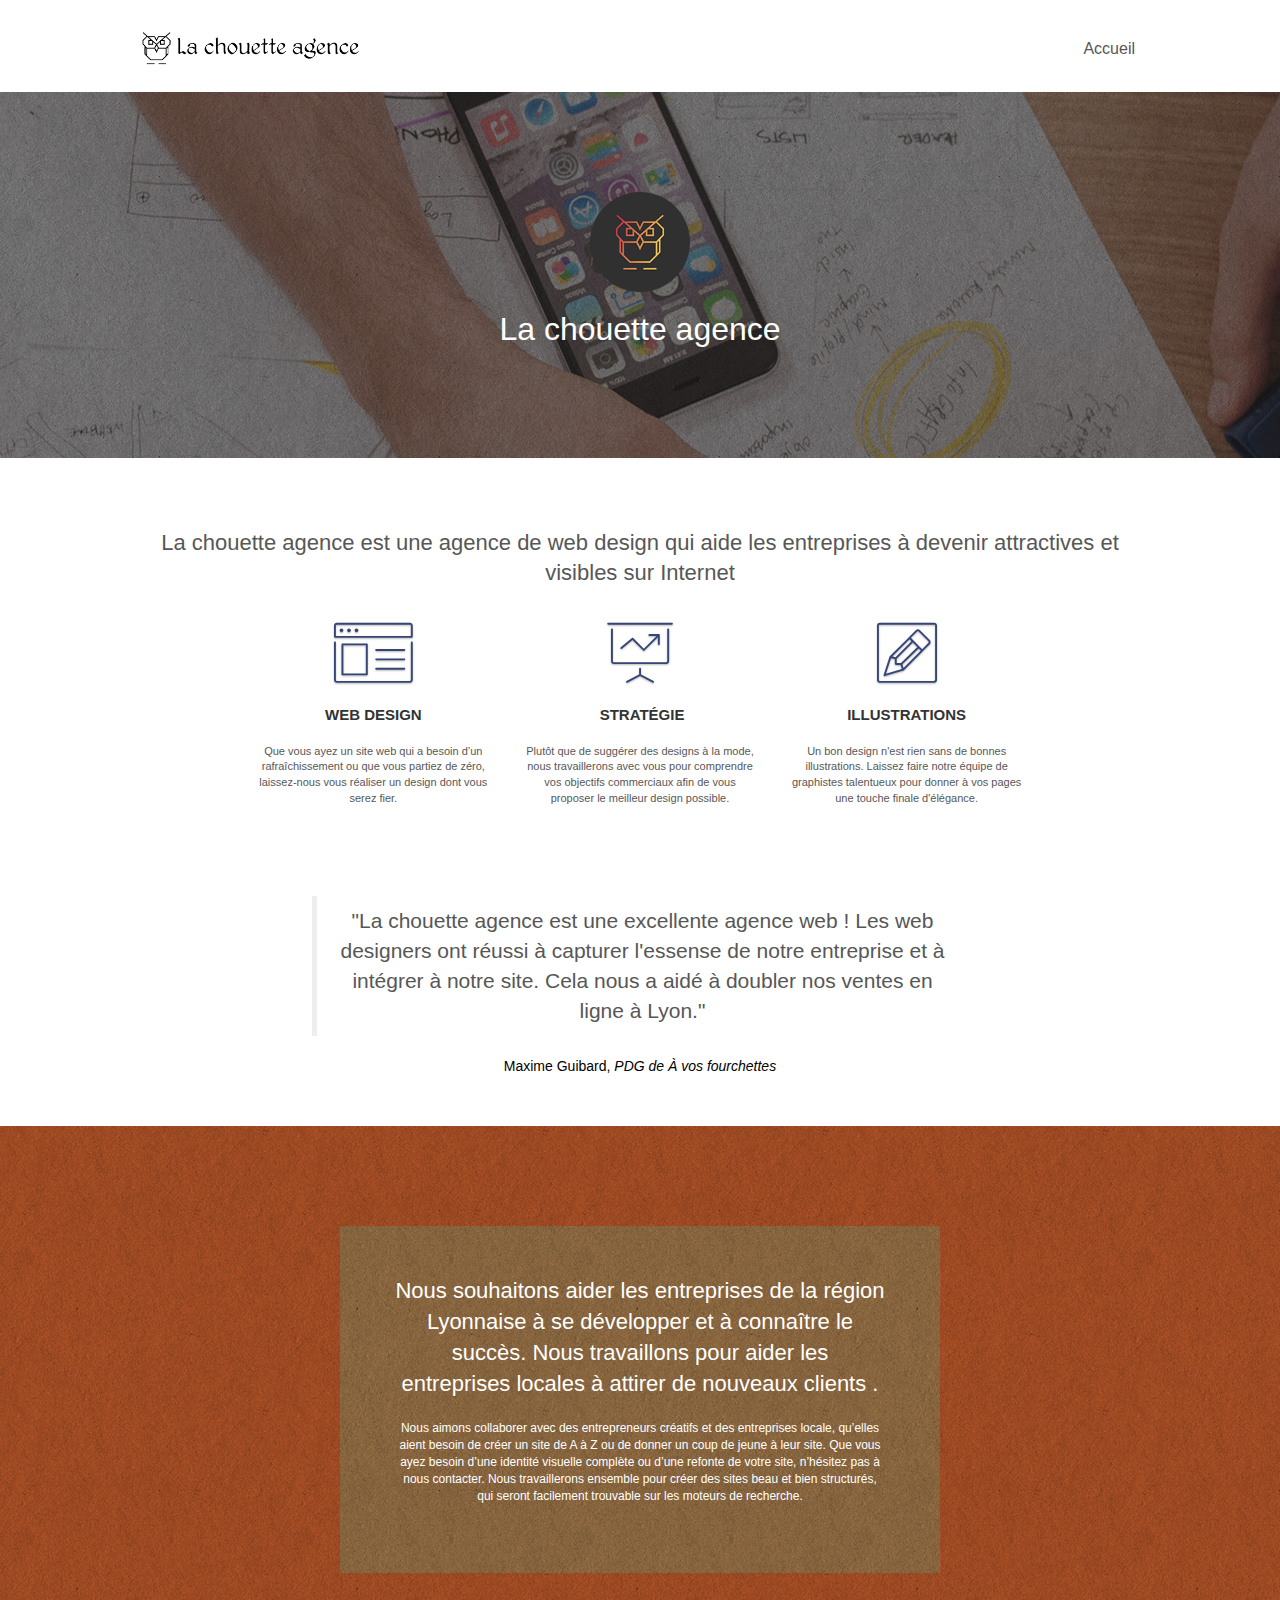
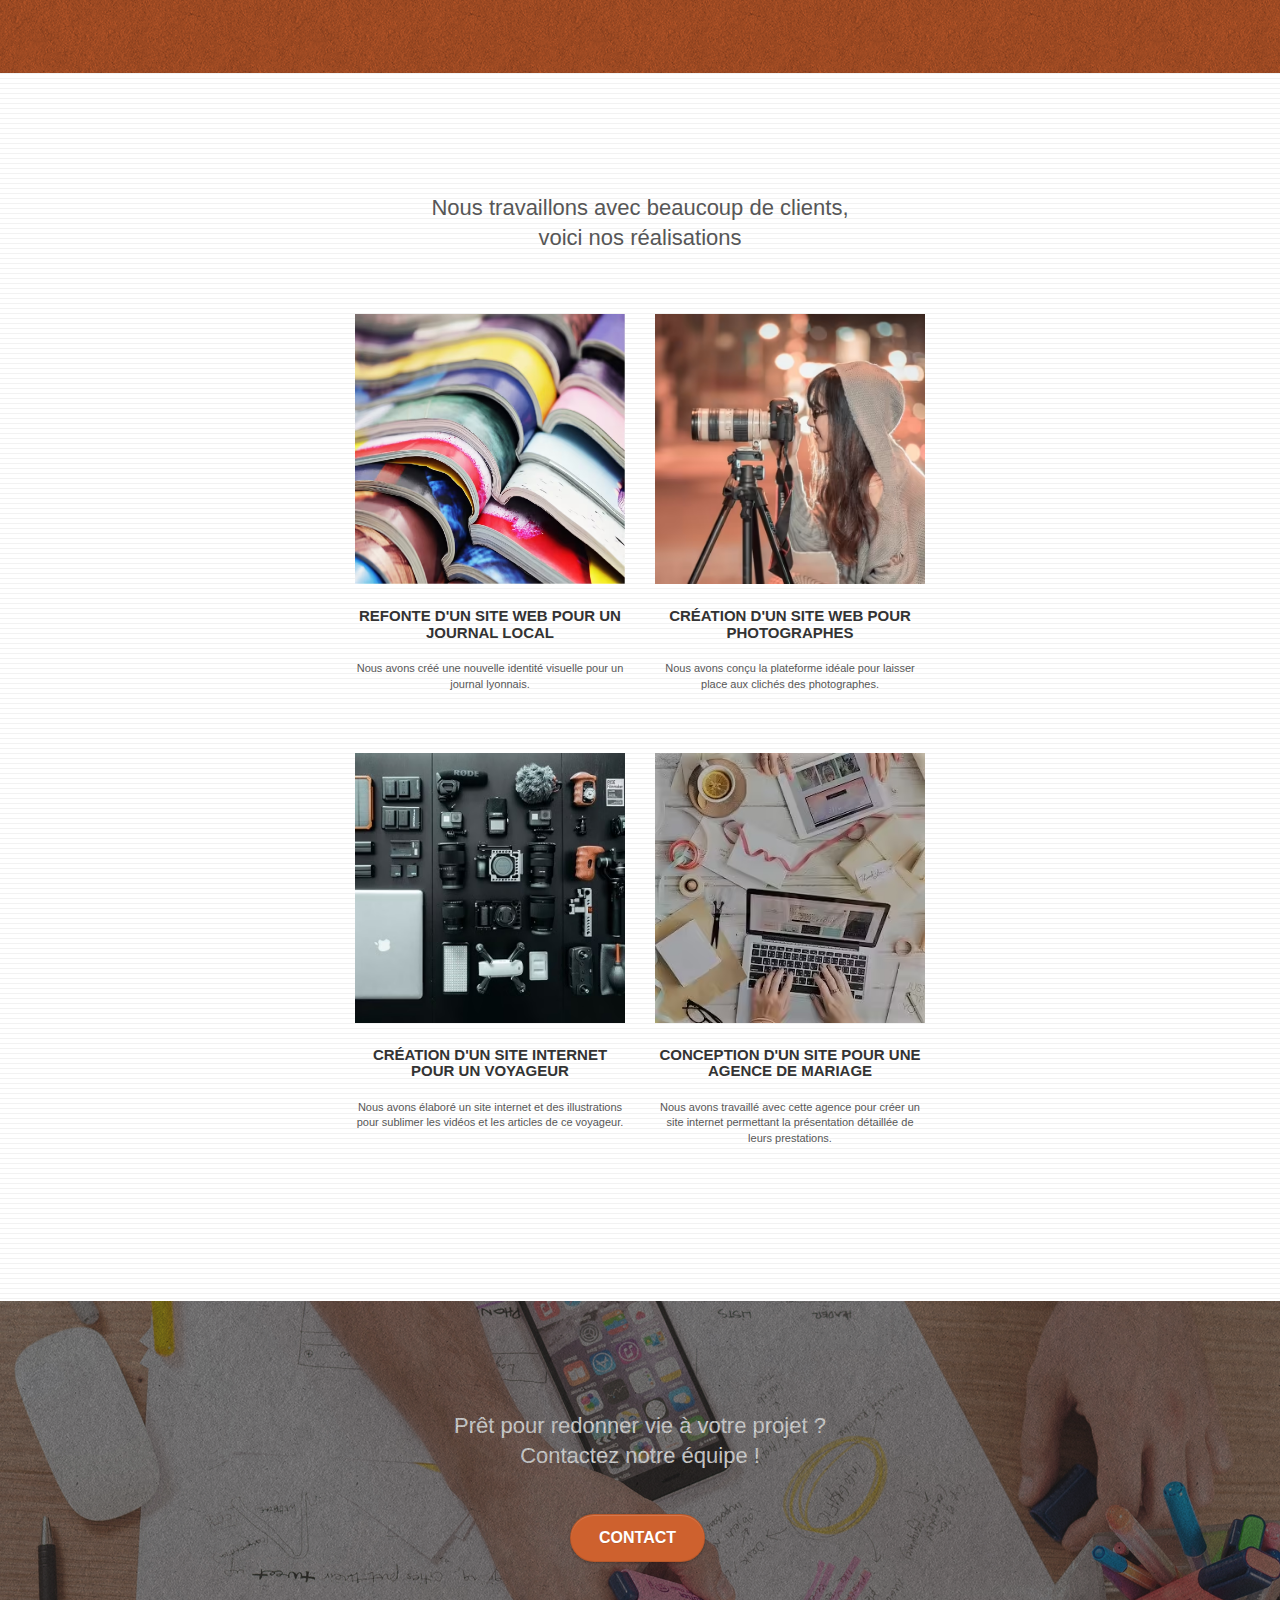
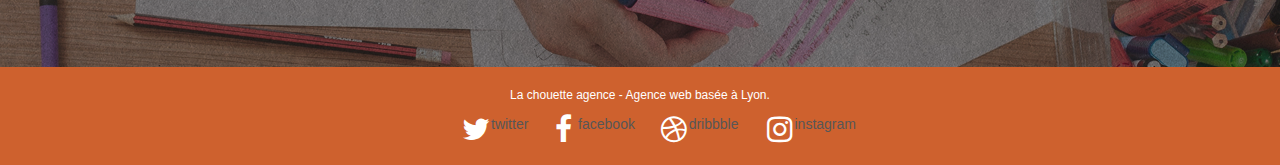
==== index.html @ fe56e0e6 "Teste d'ajouter du texte dans la balise <a> afin d'améliorer l'accessibility" ====
<!doctype html>
<html lang="fr">

<head>
	<meta charset="utf-8">
	<meta name="description"
		content="La chouette agence, est une agence de web design qui aide les entreprises à devenir attractives et visibles sur internet">
	<meta name="viewport" content="width=device-width, initial-scale=1.0, viewport-fit=cover">
	<link rel="shortcut icon" type="image/png" href="favicon.jpg">

	<link rel="stylesheet" type="text/css" href="./css/bootstrap.css">
	<link rel="stylesheet" type="text/css" href="style.css">
	<link rel="stylesheet" type="text/css" href="./css/font-awesome.css">
	<link rel="stylesheet" type="text/css" href="./css/et-line.css">


	<script src="./js/jquery-2.1.0.js"></script>
	<script src="./js/bootstrap.js"></script>
	<script src="./js/blocs.js"></script>
	<script src="./js/jquery.touchSwipe.js" defer></script>
	<script src="./js/gmaps.js"></script>

	<title>La chouette agence</title>


	<!-- Analytics -->

	<!-- Analytics END -->

</head>

<body>
	<!-- Principal conteneur -->
	<main class="page-container">

		<!-- bloc-0 -->
		<header class="bloc bgc-white l-bloc " id="bloc-0">
			<div class="container bloc-sm">

				<nav class="navbar row">
					<div class="navbar-header">
						<a class="navbar-brand" href="index.html"><img src="img/la-chouette-agence.png"
								alt="paris web design logo agence web meilleure agence" class="image-agence" /></a>
						<button id="nav-toggle" type="button" class="ui-navbar-toggle navbar-toggle"
							data-toggle="collapse" data-target=".navbar-1">
							<span class="sr-only">Toggle navigation</span><span class="icon-bar"></span><span
								class="icon-bar"></span><span class="icon-bar"></span>
						</button>
					</div>
					<div class="collapse navbar-collapse navbar-1 special-dropdown-nav">
						<ul class="site-navigation nav navbar-nav">
							<li>
								<a href="index.html">Accueil</a>
							</li>
						</ul>
					</div>
				</nav>
			</div>
		</header>
		<!-- bloc-0 END -->

		<!-- bloc-1-presentation -->
		<section class="bloc bgc-dark-slate-blue bg-banniere d-bloc bg-t-edge bloc-bg-texture texture-paper b-parallax"
			id="bloc-1-hero">
			<div class="container bloc-lg">
				<div class="row tight-width-whitespace">
					<div class="col-sm-12">
						<img src="img/logo.png" class="center-block image-resize-mode" width="100" height="100"
							alt="La chouette agence, agence web paris, création logo paris" />
						<h1 class="text-center hero-bloc-text tc-white ">
							La chouette agence
						</h1>
					</div>
				</div>
			</div>
		</section>
		<!-- bloc-1-presentation END -->

		<!-- bloc-2-services -->
		<article class="bloc bgc-white l-bloc" id="bloc-2-services">
			<div class="container bloc-md">
				<div class="row">
					<div class="col-sm-12 text-center">
						<h2>La chouette agence est une agence de web design qui aide les entreprises à devenir
							attractives et visibles sur Internet</h2>
					</div>
				</div>
				<div class="row voffset-lg med-width-whitespace">
					<div class="col-sm-4">
						<div class="text-center">
							<span class="et-icon-browser sm-shadow icon-dark-slate-blue icons icon-lg"></span>
						</div>
						<h3 class="mg-md text-center">
							Web design
						</h3>
						<p class="text-center ">
							Que vous ayez un site web qui a besoin d&rsquo;un rafraîchissement ou que vous partiez de
							zéro, laissez-nous vous réaliser un design dont vous serez fier.
						</p>
					</div>
					<div class="col-sm-4">
						<div class="text-center">
							<span class="et-icon-presentation sm-shadow icon-dark-slate-blue icons icon-lg"></span>
						</div>
						<h3 class="mg-md text-center">
							&nbsp;Stratégie
						</h3>
						<p class="text-center ">
							Plutôt que de suggérer des designs à la mode, nous travaillerons avec vous pour comprendre
							vos objectifs commerciaux afin de vous proposer le meilleur design possible.<br>
						</p>
					</div>
					<div class="col-sm-4">
						<div class="text-center">
							<span class="et-icon-edit sm-shadow icon-dark-slate-blue icons icon-lg"></span>
						</div>
						<h3 class="mg-md text-center">
							Illustrations
						</h3>
						<p class="text-center ">
							Un bon design n'est rien sans de bonnes illustrations. Laissez faire notre équipe de
							graphistes talentueux pour donner à vos pages une touche finale d'élégance.
						</p>
					</div>
				</div>
				<div class="row voffset-lg voffset">
					<div class="col-xs-12 col-md-8 col-md-offset-2 text-center">
						<figure>
							<blockquote>
								<p>"La chouette agence est une excellente agence web ! Les web designers ont réussi à
									capturer l'essense de notre entreprise et à intégrer à notre site. Cela nous a aidé
									à doubler nos ventes en ligne à Lyon."</p>
							</blockquote>
							<figcaption>Maxime Guibard, <cite>PDG de À vos fourchettes</cite> </figcaption>
						</figure>
					</div>
				</div>
			</div>
		</article>

		<!-- bloc-2-services END -->

		<!-- bloc-3-what-i-do -->
		<div class="bloc tc-white bgc-atomic-tangerine bg-presentation d-bloc bloc-bg-texture texture-paper b-parallax"
			id="bloc-3-what-i-do">
			<div class="container bloc-lg">
				<div class="row tight-width-whitespace black-background">
					<div class="col-sm-12">
						<h2 class="mg-md text-center tc-white">
							Nous souhaitons aider les entreprises de la région Lyonnaise à se développer et à connaître
							le succès. Nous travaillons pour aider les entreprises locales à attirer de nouveaux clients
							.<br>
						</h2>
						<p class="text-center white">
							Nous aimons collaborer avec des entrepreneurs créatifs et des entreprises locale, qu’elles
							aient besoin de créer un site de A à Z ou de donner un coup de jeune à leur site. Que vous
							ayez besoin d’une identité visuelle complète ou d’une refonte de votre site, n’hésitez pas à
							nous contacter. Nous travaillerons ensemble pour créer des sites beau et bien structurés,
							qui seront facilement trouvable sur les moteurs de recherche. <br><br>
						</p>
					</div>
				</div>
			</div>
		</div>
		<!-- bloc-3-what-i-do END -->

		<!-- bloc-4-portfolio -->
		<div class="bloc bgc-white bg-lines-h2-bg bg-repeat l-bloc" id="bloc-4-portfolio">
			<div class="container bloc-lg">
				<div class="row">
					<div class="col-sm-12 text-center">
						<h2>Nous travaillons avec beaucoup de clients,<br>
							voici nos réalisations</h2>
					</div>
				</div>
				<div class="row tight-width-whitespace portfolio-row">
					<div class="col-sm-6">
						<a href="#" data-lightbox="img/1.avif" data-gallery-id="gallery-1"
							data-caption="Refonte d'un site web pour un journal local" data-frame="snapshot-lb"><img
								src="img/1.avif"
								alt="paris web design logo agence web meilleure agence et refonte site web journal"
								class="img-responsive portfolio-thumb" /></a>
						<h3 class="mg-md text-center">
							Refonte d'un site web pour un journal local
						</h3>
						<p class="text-center">
							Nous avons créé une nouvelle identité visuelle pour un journal lyonnais.
						</p>
					</div>
					<div class="col-sm-6">
						<a href="#" data-lightbox="img/2.avif" data-gallery-id="gallery-1"
							data-caption="Création d'un site web pour photographes" data-frame="snapshot-lb"><img
								src="img/2.avif" class="img-responsive portfolio-thumb"
								alt="paris web design logo agence web meilleure agence, Création d'un site web pour photographes" /></a>
						<h3 class="mg-md text-center">
							Création d'un site web pour photographes
						</h3>
						<p class="text-center">
							Nous avons conçu la plateforme idéale pour laisser place aux clichés des photographes.
						</p>
					</div>
				</div>
				<div class="row tight-width-whitespace portfolio-row">
					<div class="col-sm-6">
						<a href="#" data-lightbox="img/3.avif" data-gallery-id="gallery-1"
							data-caption="Création d'un site internet pour un voyageur" data-frame="snapshot-lb"><img
								src="img/3.avif" class="img-responsive portfolio-thumb"
								alt="paris web design logo agence web meilleure agence, Création d'un site web pour voyageur" /></a>
						<h3 class="mg-md text-center">
							Création d'un site internet pour un voyageur
						</h3>
						<p class="text-center">
							Nous avons élaboré un site internet et des illustrations pour sublimer les vidéos et les
							articles de ce voyageur.
						</p>
					</div>
					<div class="col-sm-6">
						<a href="#" data-lightbox="img/4.avif" data-gallery-id="gallery-1"
							data-caption="Conception d'un site pour une agence de mariage" data-frame="snapshot-lb"><img
								src="img/4.avif" class="img-responsive portfolio-thumb"
								alt="paris web design logo agence web meilleure agence, Création d'un site web pour agence de mariage" /></a>
						<h3 class="mg-md text-center">
							Conception d'un site pour une agence de mariage
						</h3>
						<p class="text-center">
							Nous avons travaillé avec cette agence pour créer un site internet permettant la
							présentation détaillée de leurs prestations.
						</p>
					</div>
				</div>
			</div>
		</div>
		<!-- bloc-4-portfolio END -->

		<!-- bloc-5-cta -->
		<div class="bloc bgc-dark-slate-blue bg-banniere d-bloc bloc-bg-texture texture-paper" id="bloc-5-cta">
			<div class="container bloc-lg">
				<div class="row">
					<h2 class="mg-md text-center tc-white">
						Prêt pour redonner vie à votre projet ?<br>Contactez notre équipe !
					</h2>
					<div class="col-sm-12 text-center">
						<a href="contact.html"
							class="btn btn-atomic-tangerine btn-clean btn-rd btn-lg cta-hero">Contact</a>
					</div>
				</div>
			</div>
		</div>
		<!-- bloc-5-cta END -->

		<!-- Footer - bloc-8 -->
		<footer class="bloc bgc-atomic-tangerine d-bloc" id="bloc-8">
			<div class="container bloc-sm">
				<div class="row">
					<div class="col-sm-12">
						<p class="text-center white">
							La chouette agence - Agence web basée à Lyon.<br>
						</p>
						<div class="row row-no-gutters social">
							<a class="social" rel="noopener noreferrer" href="https://twitter.com/" target="_blank">
								<div class="col-sm-3">
									<div class="text-center">
										<i class="fa fa-twitter icon-md"></i>
									</div>
								</div>
							twitter</a>
							<a class="social" rel="noopener noreferrer" href="https://www.facebook.com/"
								target="_blank">
								<div class="col-sm-3">
									<div class="text-center">
										<i class="fa fa-facebook icon-md"></i>
									</div>
								</div>
							facebook</a>
							<a class="social" rel="noopener noreferrer" href="https://dribbble.com/" target="_blank">
								<div class="col-sm-3">
									<div class="text-center">
										<i class="fa fa-dribbble icon-md"></i>
									</div>
								</div>
							dribbble</a>
							<a class="social" rel="noopener noreferrer" href="https://www.instagram.com/"
								target="_blank">
								<div class="col-sm-3">
									<div class="text-center">
										<i class="fa fa-instagram icon-md"></i>
									</div>
								</div>
							instagram</a>
						</div>
					</div>
				</div>
			</div>
		</footer>
		<!-- Footer - bloc-8 END -->

	</main>
	<!-- Principal conteneur END -->


</body>

</html>
---- style.css ----
body {
    margin: 0;
    padding: 0;
    background: #FFF;
    overflow-x: hidden;
    -webkit-font-smoothing: antialiased;
    -moz-osx-font-smoothing: grayscale;
}
figcaption {
    color: black;
}

.image-agence {
    height: 40px;
    width: 100%;
}

.twitter {
    width: 100%;
    height: 60px;
}
a,
button {
    transition: all .3s ease-in-out;
    outline: none!important;
}

a:hover {
    text-decoration: none;
    cursor: pointer;
}

#page-loading-blocs-notifaction {
    position: fixed;
    top: 0;
    bottom: 0;
    width: 100%;
    z-index: 100000;
    background: #FFFFFF url("img/pageload-spinner.gif") no-repeat center center;
}

.bloc {
    width: 100%;
    clear: both;
    background: 50% 50% no-repeat;
    padding: 0 50px;
    -webkit-background-size: cover;
    -moz-background-size: cover;
    -o-background-size: cover;
    background-size: cover;
    position: relative;
}

.bloc .container {
    padding-left: 0;
    padding-right: 0;
}

.bloc-lg {
    padding: 100px 50px;
}

.bloc-md {
    padding: 50px;
}

.bloc-sm {
    padding: 20px 50px;
}

.bg-center,
.bg-l-edge,
.bg-r-edge,
.bg-t-edge,
.bg-b-edge,
.bg-tl-edge,
.bg-bl-edge,
.bg-tr-edge,
.bg-br-edge,
.bg-repeat {
    -webkit-background-size: auto!important;
    -moz-background-size: auto!important;
    -o-background-size: auto!important;
    background-size: auto!important;
}

.bg-repeat {
    background: repeat;
}

.bg-t-edge {
    background: top no-repeat;
}

.bloc-bg-texture::before {
    content: "";
    background-size: 2px 2px;
    position: absolute;
    top: 0;
    bottom: 0;
    left: 0;
    right: 0;
}

.texture-paper::before {
    background: url("img/texture-paper.png");
    background-size: 280px 280px;
}

.b-parallax {
    background-attachment: fixed;
}

.d-bloc {
    color: rgba(255, 255, 255, .7);
}

.d-bloc button:hover {
    color: rgba(255, 255, 255, .9);
}

.d-bloc .icon-round,
.d-bloc .icon-square,
.d-bloc .icon-rounded,
.d-bloc .icon-semi-rounded-a,
.d-bloc .icon-semi-rounded-b {
    border-color: rgba(255, 255, 255, .9);
}

.d-bloc .divider-h span {
    border-color: rgba(255, 255, 255, .2);
}

.d-bloc .a-btn,
.d-bloc .navbar a,
.d-bloc .navbar-brand,
.d-bloc a .icon-sm,
.d-bloc a .icon-md,
.d-bloc a .icon-lg,
.d-bloc a .icon-xl,
.d-bloc h1 a,
.d-bloc h2 a,
.d-bloc h3 a,
.d-bloc h4 a,
.d-bloc h5 a,
.d-bloc h6 a,
.d-bloc p a {
    color: rgba(255, 255, 255, 1);
}

.d-bloc .a-btn:hover,
.d-bloc .navbar a:hover,
.d-bloc .navbar-brand:hover,
.d-bloc a:hover .icon-sm,
.d-bloc a:hover .icon-md,
.d-bloc a:hover .icon-lg,
.d-bloc a:hover .icon-xl,
.d-bloc h1 a:hover,
.d-bloc h2 a:hover,
.d-bloc h3 a:hover,
.d-bloc h4 a:hover,
.d-bloc h5 a:hover,
.d-bloc h6 a:hover,
.d-bloc p a:hover {
    color: rgba(255, 255, 255, 1);
}

.d-bloc .navbar-toggle .icon-bar {
    background: rgba(255, 255, 255, 1);
}

.d-bloc .btn-wire,
.d-bloc .btn-wire:hover {
    color: rgba(255, 255, 255, 1);
    border-color: rgba(255, 255, 255, 1);
}

.d-bloc .panel {
    color: rgba(0, 0, 0, .5);
}

.d-bloc .panel button:hover {
    color: rgba(0, 0, 0, .7);
}

.d-bloc .panel icon {
    border-color: rgba(0, 0, 0, .7);
}

.d-bloc .panel .divider-h span {
    border-color: rgba(0, 0, 0, .1);
}

.d-bloc .panel .a-btn {
    color: rgba(0, 0, 0, .6);
}

.d-bloc .panel .a-btn:hover {
    color: rgba(0, 0, 0, 1);
}

.d-bloc .panel .btn-wire,
.d-bloc .panel .btn-wire:hover {
    color: rgba(0, 0, 0, .7);
    border-color: rgba(0, 0, 0, .3);
}

.d-bloc .panel,
.l-bloc {
    color: rgba(0, 0, 0, .5);
}

.d-bloc .panel button:hover,
.l-bloc button:hover {
    color: rgba(0, 0, 0, .7);
}

.l-bloc .icon-round,
.l-bloc .icon-square,
.l-bloc .icon-rounded,
.l-bloc .icon-semi-rounded-a,
.l-bloc .icon-semi-rounded-b {
    border-color: rgba(0, 0, 0, .7);
}

.d-bloc .panel .divider-h span,
.l-bloc .divider-h span {
    border-color: rgba(0, 0, 0, .1);
}

.d-bloc .panel .a-btn,
.l-bloc .a-btn,
.l-bloc .navbar a,
.l-bloc .navbar-brand,
.l-bloc a .icon-sm,
.l-bloc a .icon-md,
.l-bloc a .icon-lg,
.l-bloc a .icon-xl,
.l-bloc h1 a,
.l-bloc h2 a,
.l-bloc h3 a,
.l-bloc h4 a,
.l-bloc h5 a,
.l-bloc h6 a,
.l-bloc p a {
    color: rgba(0, 0, 0, .6);
}

.d-bloc .panel .a-btn:hover,
.l-bloc .a-btn:hover,
.l-bloc .navbar a:hover,
.l-bloc .navbar-brand:hover,
.l-bloc a:hover .icon-sm,
.l-bloc a:hover .icon-md,
.l-bloc a:hover .icon-lg,
.l-bloc a:hover .icon-xl,
.l-bloc h1 a:hover,
.l-bloc h2 a:hover,
.l-bloc h3 a:hover,
.l-bloc h4 a:hover,
.l-bloc h5 a:hover,
.l-bloc h6 a:hover,
.l-bloc p a:hover {
    color: rgba(0, 0, 0, 1);
}

.l-bloc .navbar-toggle .icon-bar {
    color: rgba(0, 0, 0, .6);
}

.d-bloc .panel .btn-wire,
.d-bloc .panel .btn-wire:hover,
.l-bloc .btn-wire,
.l-bloc .btn-wire:hover {
    color: rgba(0, 0, 0, .7);
    border-color: rgba(0, 0, 0, .3);
}

.voffset {
    margin-top: 30px;
}

.voffset-lg {
    margin-top: 80px;
}

.row-no-gutters {
    margin-right: 0;
    margin-left: 0;
}

.row.row-no-gutters > [class^="col-"],
.row.row-no-gutters > [class*=" col-"] {
    padding-right: 0;
    padding-left: 0;
}

#bloc-1-hero h1 {
    font-size: 32px;
}

.navbar {
    margin-bottom: 0;
    z-index: 1;
}

.navbar-brand {
    height: auto;
    padding: 3px 15px;
    font-size: 25px;
    font-weight: normal;
    font-weight: 600;
    line-height: 44px;
}

.navbar-brand img {
    max-height: 200px;
    margin: 0 5px 0 0;
    display: inline;
}

.navbar-brand img[src$=svg] {
    min-width: 100px;
}

.nav-center .navbar-brand img {
    margin: 0;
}

.navbar .nav {
    padding-top: 2px;
    margin-right: -16px;
    float: right;
    z-index: 1;
}

.nav > li {
    float: left;
    margin-top: 4px;
    font-size: 16px;
}

.navbar-nav .open .dropdown-menu > li > a {
    text-align: inherit;
}

.nav > li a:hover,
.nav > li a:focus {
    background: transparent;
}

.navbar-toggle {
    margin: 10px 10px 0 0;
    border: 0px;
}

.navbar-toggle:hover {
    background: transparent!important;
}

.navbar-toggle .icon-bar {
    background-color: rgba(0, 0, 0, .5);
    width: 26px;
}

.nav-invert .navbar .nav {
    float: left;
}

.nav-invert .navbar-header,
.nav-invert .navbar-brand {
    float: right;
    position: relative;
    z-index: 2;
}

@media (min-width: 768px) {
    .site-navigation {
        position: absolute;
        top: 50%;
        right: 20px;
        transform: translate(0, -50%);
        -webkit-transform: translateY(-50%);
    }
    .nav > li .dropdown-menu a,
    .nav > li .dropdown-menu a:hover {
        color: #484848;
    }
    .nav-invert .site-navigation {
        left: 0;
        right: 0;
    }
    .nav-center {
        text-align: center;
    }
    .nav-center .navbar-header {
        width: 100%;
    }
    .nav-center .navbar-header,
    .nav-center .navbar-brand,
    .nav-center .nav > li {
        float: none;
        display: inline-block;
    }
    .nav-center .site-navigation {
        position: relative;
        width: 100%;
        right: 0;
        margin-right: 0px;
        margin-top: 20px;
    }
    .nav-center.mini-nav .navbar-toggle {
        float: none;
        margin: 10px auto 0;
    }
}

.nav > li > .dropdown a {
    background: none!important;
    display: block;
    padding: 14px 15px;
}

nav .caret {
    margin: 0 5px;
}

.dropdown-menu .dropdown-menu {
    top: -8px;
    left: 100%;
}

.dropdown-menu .dropmenu-flow-right {
    top: 100%;
    left: 0;
    margin-left: -1px;
    border-top-left-radius: 0;
    border-top-right-radius: 0;
}

.dropdown-menu .dropdown span {
    border: 4px solid black;
    border-top-color: transparent;
    border-right-color: transparent;
    border-bottom-color: transparent;
    margin: 6px -5px 0 0!important;
    float: right;
}

.mg-md {
    margin-top: 10px;
    margin-bottom: 20px;
}

.mg-lg {
    margin-top: 10px;
    margin-bottom: 40px;
}

.btn {
    margin: 0 5px 5px 0;
}

.btn.pull-right {
    margin: 0 0 5px 5px;
}

.btn-d,
.btn-d:hover,
.btn-d:focus {
    color: #FFF;
    background: rgba(0, 0, 0, .3);
}

button {
    outline: none!important;
}

.btn-rd {
    border-radius: 40px;
}

.btn-clean {
    border: 1px solid rgba(0, 0, 0, .08);
    border-bottom-color: rgba(0, 0, 0, .1);
    text-shadow: 0 1px 0 rgba(0, 0, 1, .1);
    box-shadow: 0 1px 3px rgba(0, 0, 1, .25), inset 0 1px 0 0 rgba(255, 255, 255, .15);
}

.icon-md {
    font-size: 30px!important;
}

.icon-lg {
    font-size: 60px!important;
}

.sm-shadow {
    text-shadow: 0 1px 2px rgba(0, 0, 0, .3);
}

.panel-sq,
.panel-sq .panel-heading,
.panel-sq .panel-footer {
    border-radius: 0;
}

.panel-rd {
    border-radius: 30px;
}

.panel-rd .panel-heading {
    border-radius: 29px 29px 0 0;
}

.panel-rd .panel-footer {
    border-radius: 0 0 29px 29px;
}

.form-control {
    border-color: rgba(0, 0, 0, .1);
    box-shadow: none;
}

.scrollToTop {
    width: 40px;
    height: 40px;
    position: fixed;
    bottom: 20px;
    right: 20px;
    opacity: 0;
    z-index: 500;
    transition: all .3s ease-in-out;
}
.center {
    display: flex;
    justify-content: center;
    width: 100%;
}
.scrollToTop span {
    margin-top: 6px;
}

.showScrollTop {
    font-size: 14px;
    opacity: 1;
}

a[data-lightbox] {
    position: relative;
    display: block;
    text-align: center;
}

a[data-lightbox]:hover::before {
    content: "+";
    font-family: "HelveticaNeue-Light", "Helvetica Neue Light", "Helvetica Neue", Helvetica, Arial;
    font-size: 32px;
    width: 50px;
    height: 50px;
    margin-left: -25px;
    border-radius: 50%;
    background: rgba(0, 0, 0, .6);
    color: #FFF;
    font-weight: 100;
    z-index: 1;
    position: absolute;
    top: 50%;
    transform: translateY(-50%);
    -webkit-transform: translateY(-50%);
}

a[data-lightbox]:hover img {
    opacity: 0.6;
    -webkit-animation-fill-mode: none;
    animation-fill-mode: none;
}

#lightbox-modal {
    display: flex;
    align-items: center;
}

#lightbox-modal .modal-dialog {
    width: 90%;
    max-width: 900px;
    margin: 0 auto 0;
}

#lightbox-modal .modal-dialog img {
    max-height: 90vh;
    margin: 0 auto;
    width: 70%;
}

.lightbox-caption {
    padding: 20px;
    color: #FFF;
    background: rgba(0, 0, 0, .5);
    text-align: center;
}

.close-lightbox {
    color: #FFF;
    font-size: 30px;
    position: absolute;
    top: 20px;
    right: 20px;
    z-index: 20;
    background: rgba(0, 0, 0, .5);
    border: none;
    line-height: 30px;
    padding: 0 9px 5px;
    opacity: 0.3;
}

.close-lightbox:hover,
.next-lightbox:hover,
.prev-lightbox:hover {
    opacity: 1.0;
    color: #FFF;
}

.next-lightbox,
.prev-lightbox {
    font-size: 20px;
    color: rgba(255, 255, 255, .9);
    background: rgba(0, 0, 0, .5);
    transition: all .2s ease-in-out;
    position: absolute;
    top: 45%;
    z-index: 1;
    opacity: 0.4;
}

.next-lightbox {
    padding: 6px 8px 1px 13px;
    right: 25px;
}

.prev-lightbox {
    padding: 6px 13px 1px 10px;
    left: 25px;
}

.snapshot-lb .modal-body {
    padding-bottom: 45px;
}

.snapshot-lb .lightbox-caption {
    padding: 10px;
    color: rgba(0, 0, 0, .5);
    background: none;
}

h1,
h2,
h3,
h4,
h5,
h6,
p,
label,
.btn,
a {
    font-family: "helvetica";
    font-weight: 400;
    color: #575757!important;
}

.container {
    max-width: 1000px;
}

.hero-bloc-text {
    font-size: 38px;
}

.hero-bloc-text-sub {
    font-size: 36px;
}

.statement-bloc-text {
    line-height: 26px;
    font-style: italic;
    font-size: 20px;
    text-align: center;
    font-weight: lighter;
    max-width: 520px;
    margin: auto auto auto auto;
}

p {
    font-size: 11px;
}
blockquote p {
    font-size: 21px;
}
.col-sm-12 p {
    font-size: 12px;
}
.tight-width-whitespace {
    max-width: 600px;
    margin: auto auto auto auto;
}

.h1 {
    font-size: 20px;
    font-family: "Open Sans";
}

.cta-hero {
    margin-top: 22px;
    color: #FFFFFF!important;
    text-transform: uppercase;
    padding: 12px 28px 12px 28px;
    font-size: 16px;
    font-weight: 700;
}

.social {
    max-width: 400px;
    margin: auto auto auto auto;
    display: flex;
    justify-content: space-around;
}

h2 {
    font-size: 22px;
    line-height: 1.4em;
}

h3 {
    font-size: 15px;
    text-transform: uppercase;
    font-weight: 700;
    color: #333333!important;
}

.med-width-whitespace {
    max-width: 800px;
    margin: auto auto auto auto;
    box-shadow: 0px 0px 0px #000000;
}

h1 {
    color: #333333!important;
}

h4 {
    color: #333333!important;
}

.icons {
    margin-bottom: 14px;
    margin-top: 24px;
}

.white {
    color: white!important;
}

.portfolio-thumb {
    margin-bottom: 24px;
    width: 100%;
    height: 270px;
}

.portfolio-row {
    margin-bottom: 44px;
    margin-top: 50px;
}

.avatar {
    box-shadow: 0px 4px 9px rgba(0, 0, 0, 0.3);
}

.black-background {
    background-color: rgba(165, 147, 99, 0.7);
    padding: 40px 40px 40px 40px;
}

.bold-link {
    font-weight: 900;
    text-decoration: underline!important;
}

.bgc-white {
    background-color: #FFFFFF;
}

.bgc-dark-slate-blue {
    background-color: #364577;
}

.bgc-atomic-tangerine {
    background-color: #ce612e;
}

.tc-white {
    color: white!important;
}

.btn-atomic-tangerine {
    background: #ce612e;
    color: #FFFFFF!important;
}

.btn-atomic-tangerine:hover {
    background: #ce7d58!important;
    color: black!important;
}

.ltc-white {
    color: #FFFFFF!important;
}

.ltc-white:hover {
    color: #cccccc!important;
}

.ltc-atomic-tangerine {
    color: #F3976C!important;
}

.ltc-atomic-tangerine:hover {
    color: #c27956!important;
}

.icon-dark-slate-blue {
    color: #364577!important;
    border-color: #364577!important;
}

.bg-dots-bg {
    background-image: url("img/dots-bg.png");
}

.bg-lines-h2-bg {
    background-image: url("img/lines-h2-bg.png");
}

.bg-banniere {
    background-image: url("img/la-chouette-agence-banniere.jpg");
}

.bg-presentation {
    background-image: url("img/image-de-presentation.jpg");
}

.contact {
    text-align: center;
}

@media (max-width: 1024px) {
    .bloc {
        padding-left: 20px;
        padding-right: 20px;
    }
    .bloc.full-width-bloc,
    .bloc-tile-2.full-width-bloc .container,
    .bloc-tile-3.full-width-bloc .container,
    .bloc-tile-4.full-width-bloc .container {
        padding-left: 0;
        padding-right: 0;
    }
}

@media (max-width: 992px) and (min-width: 768px) {
    .navbar .nav {
        max-width: 80%
    }
    .nav-center.navbar .nav {
        max-width: 100%
    }
}

@media only screen and (min-width: 768px) and (max-width: 1024px) and (orientation: landscape) {
    .b-parallax {
        background-attachment: scroll;
    }
}

@media only screen and (min-width: 1024px) and (max-width: 1366px) and (-webkit-min-device-pixel-ratio: 1.5) {
    .b-parallax {
        background-attachment: scroll;
    }
}

@media (max-width: 991px) {
    .container {
        width: 100%;
    }
    .b-parallax {
        background-attachment: scroll;
    }
    .page-container,
    #hero-bloc {
        overflow-x: hidden;
        position: relative;
    }
    
    .bloc-group,
    .bloc-group .bloc {
        display: block;
        width: 100%;
    }
    .bloc-fill-screen .fill-bloc-top-edge,
    .bloc-fill-screen .fill-bloc-bottom-edge {
        padding: 0 20px;
    }
}

@media (max-width: 767px) {
    .page-container {
        overflow-x: hidden;
        position: relative;
    }
    h1,
    h2,
    h3,
    h4,
    h5,
    h6,
    p,
    #disqus_thread {
        padding-left: 10px!important;
        padding-right: 10px!important;
    }
    .b-parallax {
        background-attachment: scroll;
    }
    .navbar .nav {
        padding-top: 0;
        border-top: 1px solid rgba(0, 0, 0, .2);
        float: none!important;
    }
    .navbar.row {
        margin-left: 0;
        margin-right: 0;
    }
    .site-navigation {
        position: inherit;
        transform: none;
        -webkit-transform: none;
        -ms-transform: none;
    }
    .nav > li {
        margin-top: 0;
        border-bottom: 1px solid rgba(0, 0, 0, .1);
        background: rgba(0, 0, 0, .05);
        text-align: left;
        padding-left: 15px;
        width: 100%;
    }
    .nav > li:hover {
        background: rgba(0, 0, 0, .08);
    }
    .dropdown .dropdown a .caret {
        float: none;
        margin: 5px 0 0 10px!important;
        border: 4px solid black;
        border-bottom-color: transparent;
        border-right-color: transparent;
        border-left-color: transparent;
    }
    #hero-bloc .navbar .nav {
        background: rgba(0, 0, 0, .8);
    }
    #hero-bloc .navbar .nav a {
        color: rgba(255, 255, 255, .6);
    }
    .hero {
        padding: 50px 0;
    }
    .hero-nav {
        left: -1px;
        right: -1px;
    }
    .navbar-collapse {
        padding: 0;
        overflow-x: hidden;
        -webkit-box-shadow: none;
        box-shadow: none;
    }
    .navbar-brand img {
        max-height: 40px;
        width: auto;
    }
    .nav-invert .navbar-header {
        float: none;
        width: 100%;
    }
    .nav-invert .navbar-toggle {
        float: left;
        margin-left: 10px;
    }
    .bloc {
        padding-left: 0;
        padding-right: 0;
    }
    .bloc-xxl,
    .bloc-xl,
    .bloc-lg {
        padding: 40px 0;
    }
    .bloc-sm,
    .bloc-md {
        padding-left: 0;
        padding-right: 0;
    }
    .bloc-tile-2 .container,
    .bloc-tile-3 .container,
    .bloc-tile-4 .container,
    .bloc-fill-screen .fill-bloc-top-edge,
    .bloc-fill-screen .fill-bloc-bottom-edge {
        padding-left: 0;
        padding-right: 0;
    }
    .a-block {
        padding: 0 10px;
    }
    .btn-dwn {
        display: none;
    }
    .voffset {
        margin-top: 5px;
    }
    .voffset-md {
        margin-top: 20px;
    }
    .voffset-lg {
        margin-top: 30px;
    }
    form {
        padding: 5px;
    }
    .close-lightbox {
        display: inline-block;
    }
    .blocsapp-device-iphone5 {
        background-size: 216px 425px;
        padding-top: 60px;
        width: 216px;
        height: 425px;
    }
    .blocsapp-device-iphone5 img {
        width: 180px;
        height: 320px;
    }
    .bloc-mob-center-text {
        text-align: center;
    }
}

@media (max-width: 400px) {
    .bloc {
        padding-left: 0;
        padding-right: 0;
    }
}

@media (max-width: 767px) {
    .bloc-mob-center-text {
        text-align: center;
    }
}
---- css/et-line.css ----
@font-face {
    font-family: et-line;
    src: url(../fonts/et-line.eot);
    src: url(../fonts/et-line.eot?#iefix) format('embedded-opentype'), url(../fonts/et-line.woff) format('woff'), url(../fonts/et-line.ttf) format('truetype'), url(../fonts/et-line.svg#et-line) format('svg');
    font-weight: 400;
    font-style: normal
}

.et-icon-adjustments,
.et-icon-alarmclock,
.et-icon-anchor,
.et-icon-aperture,
.et-icon-attachment,
.et-icon-bargraph,
.et-icon-basket,
.et-icon-beaker,
.et-icon-bike,
.et-icon-book-open,
.et-icon-briefcase,
.et-icon-browser,
.et-icon-calendar,
.et-icon-camera,
.et-icon-caution,
.et-icon-chat,
.et-icon-circle-compass,
.et-icon-clipboard,
.et-icon-clock,
.et-icon-cloud,
.et-icon-compass,
.et-icon-desktop,
.et-icon-dial,
.et-icon-document,
.et-icon-documents,
.et-icon-download,
.et-icon-dribbble,
.et-icon-edit,
.et-icon-envelope,
.et-icon-expand,
.et-icon-facebook,
.et-icon-flag,
.et-icon-focus,
.et-icon-gears,
.et-icon-genius,
.et-icon-gift,
.et-icon-global,
.et-icon-globe,
.et-icon-googleplus,
.et-icon-grid,
.et-icon-happy,
.et-icon-hazardous,
.et-icon-heart,
.et-icon-hotairballoon,
.et-icon-hourglass,
.et-icon-key,
.et-icon-laptop,
.et-icon-layers,
.et-icon-lifesaver,
.et-icon-lightbulb,
.et-icon-linegraph,
.et-icon-linkedin,
.et-icon-lock,
.et-icon-magnifying-glass,
.et-icon-map,
.et-icon-map-pin,
.et-icon-megaphone,
.et-icon-mic,
.et-icon-mobile,
.et-icon-newspaper,
.et-icon-notebook,
.et-icon-paintbrush,
.et-icon-paperclip,
.et-icon-pencil,
.et-icon-phone,
.et-icon-picture,
.et-icon-pictures,
.et-icon-piechart,
.et-icon-presentation,
.et-icon-pricetags,
.et-icon-printer,
.et-icon-profile-female,
.et-icon-profile-male,
.et-icon-puzzle,
.et-icon-quote,
.et-icon-recycle,
.et-icon-refresh,
.et-icon-ribbon,
.et-icon-rss,
.et-icon-sad,
.et-icon-scissors,
.et-icon-scope,
.et-icon-search,
.et-icon-shield,
.et-icon-speedometer,
.et-icon-strategy,
.et-icon-streetsign,
.et-icon-tablet,
.et-icon-target,
.et-icon-telescope,
.et-icon-toolbox,
.et-icon-tools,
.et-icon-tools-2,
.et-icon-trophy,
.et-icon-tumblr,
.et-icon-twitter,
.et-icon-upload,
.et-icon-video,
.et-icon-wallet,
.et-icon-wine {
    font-family: et-line;
    speak: none;
    font-style: normal;
    font-weight: 400;
    font-variant: normal;
    text-transform: none;
    line-height: 1;
    -webkit-font-smoothing: antialiased;
    -moz-osx-font-smoothing: grayscale;
    display: inline-block
}

.et-icon-mobile:before {
    content: "\e000"
}

.et-icon-laptop:before {
    content: "\e001"
}

.et-icon-desktop:before {
    content: "\e002"
}

.et-icon-tablet:before {
    content: "\e003"
}

.et-icon-phone:before {
    content: "\e004"
}

.et-icon-document:before {
    content: "\e005"
}

.et-icon-documents:before {
    content: "\e006"
}

.et-icon-search:before {
    content: "\e007"
}

.et-icon-clipboard:before {
    content: "\e008"
}

.et-icon-newspaper:before {
    content: "\e009"
}

.et-icon-notebook:before {
    content: "\e00a"
}

.et-icon-book-open:before {
    content: "\e00b"
}

.et-icon-browser:before {
    content: "\e00c"
}

.et-icon-calendar:before {
    content: "\e00d"
}

.et-icon-presentation:before {
    content: "\e00e"
}

.et-icon-picture:before {
    content: "\e00f"
}

.et-icon-pictures:before {
    content: "\e010"
}

.et-icon-video:before {
    content: "\e011"
}

.et-icon-camera:before {
    content: "\e012"
}

.et-icon-printer:before {
    content: "\e013"
}

.et-icon-toolbox:before {
    content: "\e014"
}

.et-icon-briefcase:before {
    content: "\e015"
}

.et-icon-wallet:before {
    content: "\e016"
}

.et-icon-gift:before {
    content: "\e017"
}

.et-icon-bargraph:before {
    content: "\e018"
}

.et-icon-grid:before {
    content: "\e019"
}

.et-icon-expand:before {
    content: "\e01a"
}

.et-icon-focus:before {
    content: "\e01b"
}

.et-icon-edit:before {
    content: "\e01c"
}

.et-icon-adjustments:before {
    content: "\e01d"
}

.et-icon-ribbon:before {
    content: "\e01e"
}

.et-icon-hourglass:before {
    content: "\e01f"
}

.et-icon-lock:before {
    content: "\e020"
}

.et-icon-megaphone:before {
    content: "\e021"
}

.et-icon-shield:before {
    content: "\e022"
}

.et-icon-trophy:before {
    content: "\e023"
}

.et-icon-flag:before {
    content: "\e024"
}

.et-icon-map:before {
    content: "\e025"
}

.et-icon-puzzle:before {
    content: "\e026"
}

.et-icon-basket:before {
    content: "\e027"
}

.et-icon-envelope:before {
    content: "\e028"
}

.et-icon-streetsign:before {
    content: "\e029"
}

.et-icon-telescope:before {
    content: "\e02a"
}

.et-icon-gears:before {
    content: "\e02b"
}

.et-icon-key:before {
    content: "\e02c"
}

.et-icon-paperclip:before {
    content: "\e02d"
}

.et-icon-attachment:before {
    content: "\e02e"
}

.et-icon-pricetags:before {
    content: "\e02f"
}

.et-icon-lightbulb:before {
    content: "\e030"
}

.et-icon-layers:before {
    content: "\e031"
}

.et-icon-pencil:before {
    content: "\e032"
}

.et-icon-tools:before {
    content: "\e033"
}

.et-icon-tools-2:before {
    content: "\e034"
}

.et-icon-scissors:before {
    content: "\e035"
}

.et-icon-paintbrush:before {
    content: "\e036"
}

.et-icon-magnifying-glass:before {
    content: "\e037"
}

.et-icon-circle-compass:before {
    content: "\e038"
}

.et-icon-linegraph:before {
    content: "\e039"
}

.et-icon-mic:before {
    content: "\e03a"
}

.et-icon-strategy:before {
    content: "\e03b"
}

.et-icon-beaker:before {
    content: "\e03c"
}

.et-icon-caution:before {
    content: "\e03d"
}

.et-icon-recycle:before {
    content: "\e03e"
}

.et-icon-anchor:before {
    content: "\e03f"
}

.et-icon-profile-male:before {
    content: "\e040"
}

.et-icon-profile-female:before {
    content: "\e041"
}

.et-icon-bike:before {
    content: "\e042"
}

.et-icon-wine:before {
    content: "\e043"
}

.et-icon-hotairballoon:before {
    content: "\e044"
}

.et-icon-globe:before {
    content: "\e045"
}

.et-icon-genius:before {
    content: "\e046"
}

.et-icon-map-pin:before {
    content: "\e047"
}

.et-icon-dial:before {
    content: "\e048"
}

.et-icon-chat:before {
    content: "\e049"
}

.et-icon-heart:before {
    content: "\e04a"
}

.et-icon-cloud:before {
    content: "\e04b"
}

.et-icon-upload:before {
    content: "\e04c"
}

.et-icon-download:before {
    content: "\e04d"
}

.et-icon-target:before {
    content: "\e04e"
}

.et-icon-hazardous:before {
    content: "\e04f"
}

.et-icon-piechart:before {
    content: "\e050"
}

.et-icon-speedometer:before {
    content: "\e051"
}

.et-icon-global:before {
    content: "\e052"
}

.et-icon-compass:before {
    content: "\e053"
}

.et-icon-lifesaver:before {
    content: "\e054"
}

.et-icon-clock:before {
    content: "\e055"
}

.et-icon-aperture:before {
    content: "\e056"
}

.et-icon-quote:before {
    content: "\e057"
}

.et-icon-scope:before {
    content: "\e058"
}

.et-icon-alarmclock:before {
    content: "\e059"
}

.et-icon-refresh:before {
    content: "\e05a"
}

.et-icon-happy:before {
    content: "\e05b"
}

.et-icon-sad:before {
    content: "\e05c"
}

.et-icon-facebook:before {
    content: "\e05d"
}

.et-icon-twitter:before {
    content: "\e05e"
}

.et-icon-googleplus:before {
    content: "\e05f"
}

.et-icon-rss:before {
    content: "\e060"
}

.et-icon-tumblr:before {
    content: "\e061"
}

.et-icon-linkedin:before {
    content: "\e062"
}

.et-icon-dribbble:before {
    content: "\e063"
}
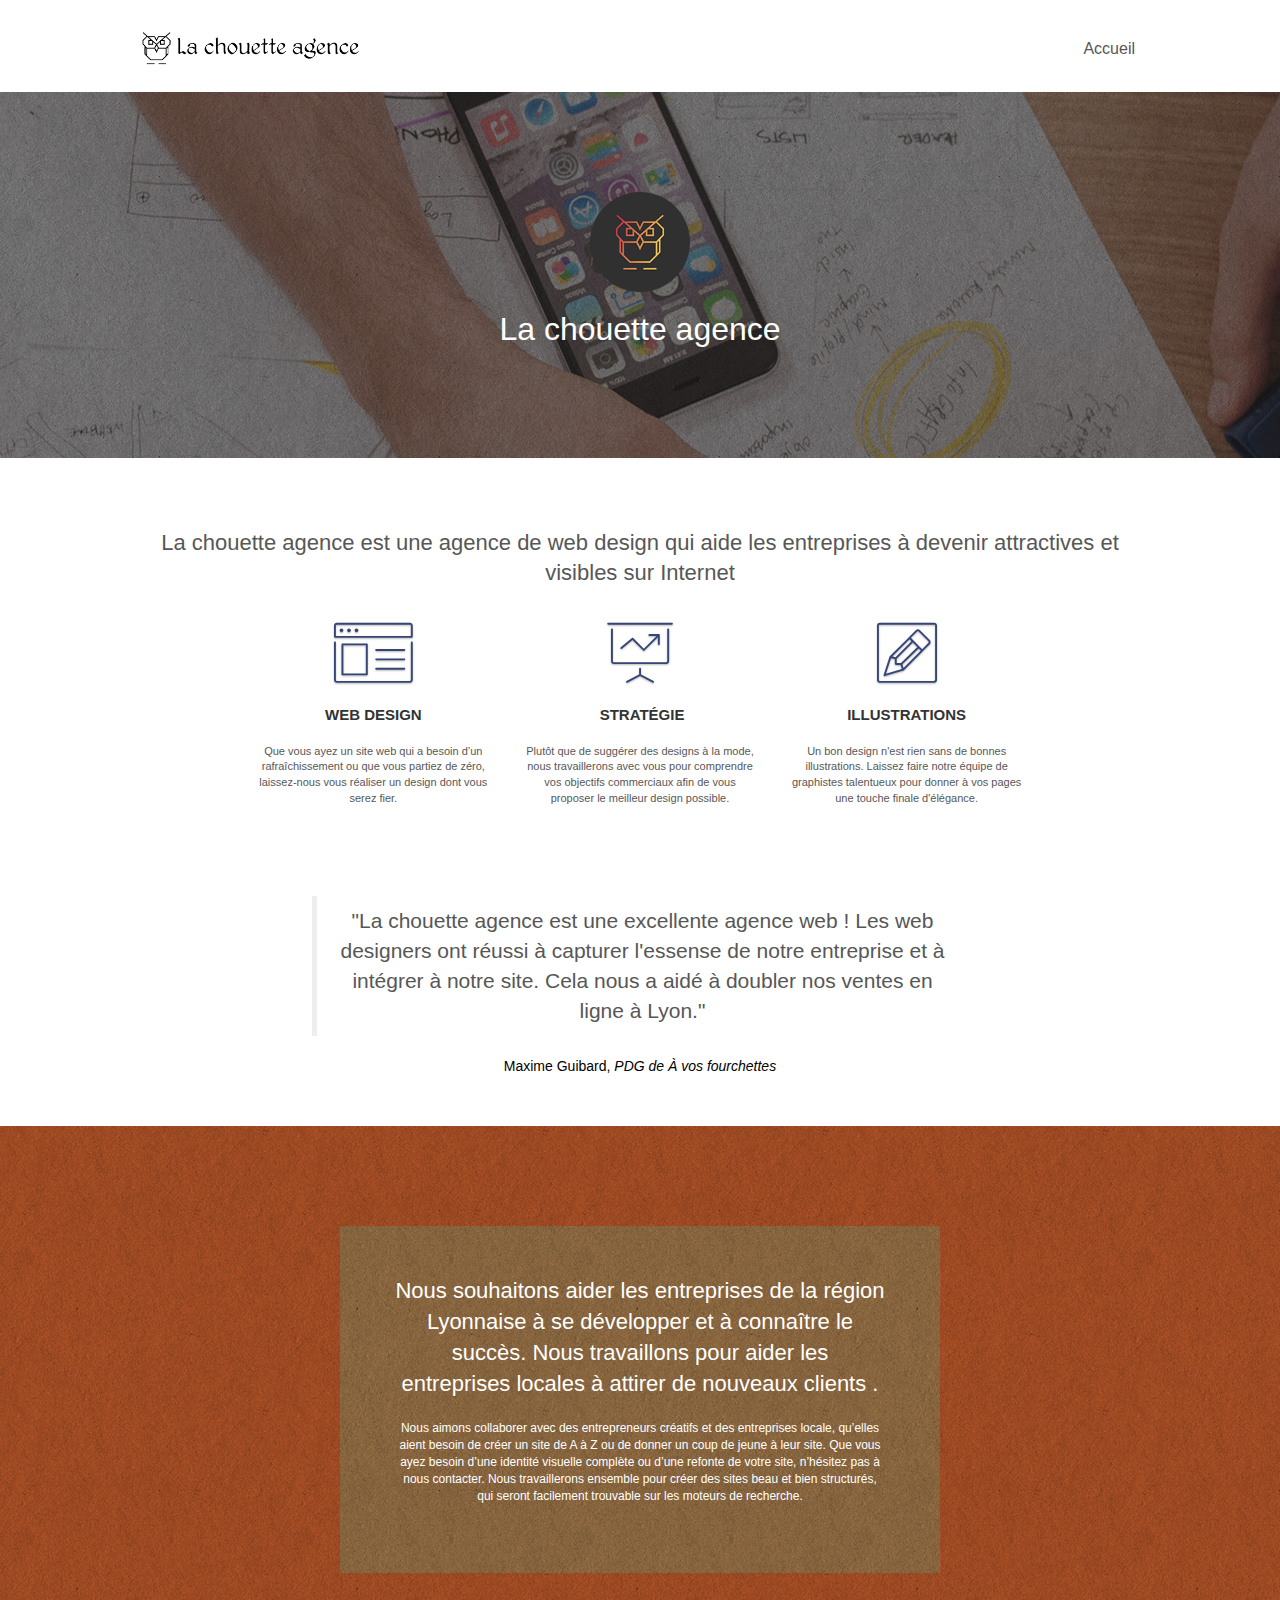
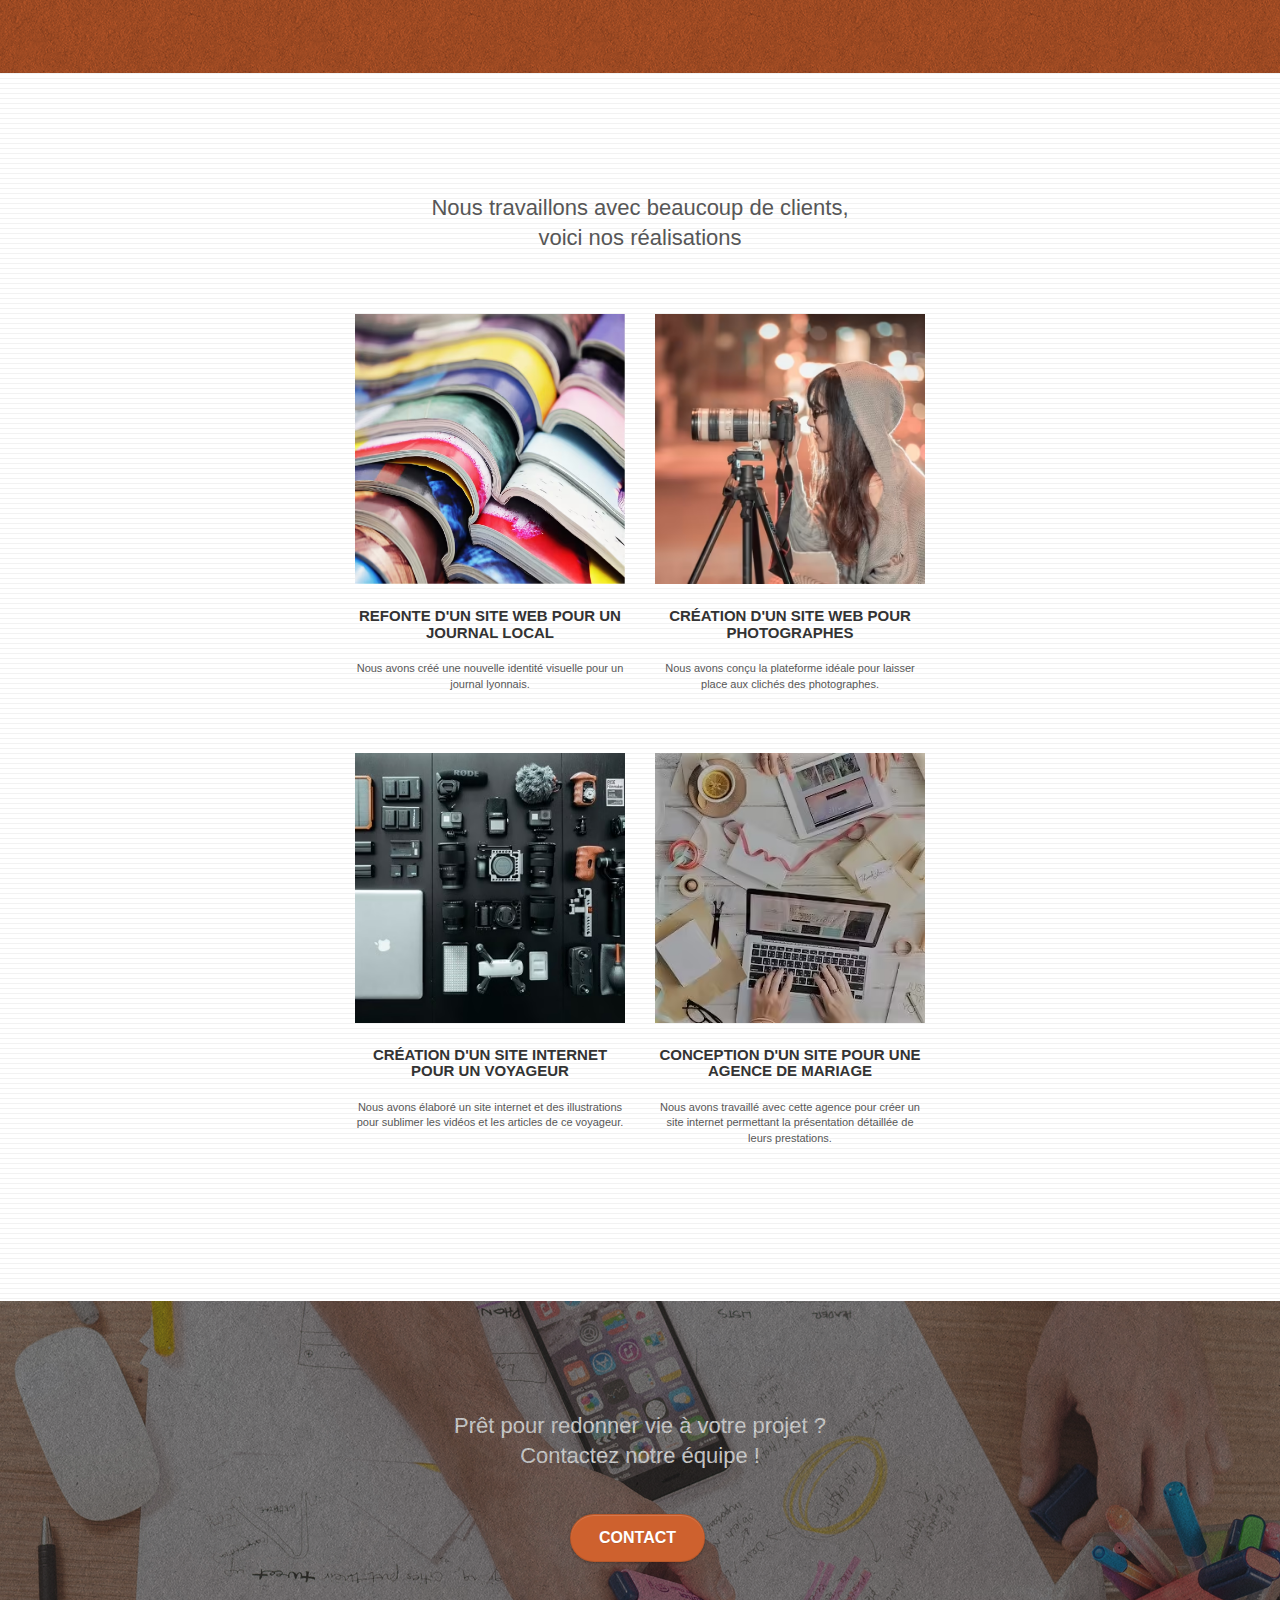
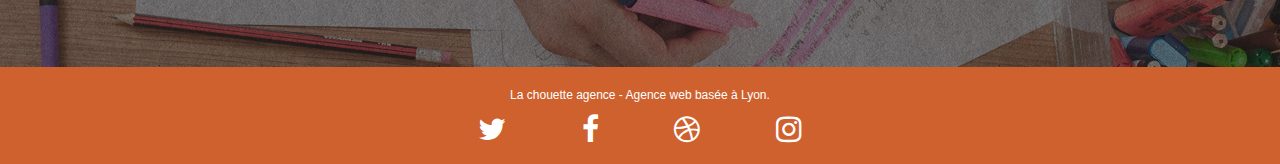
==== commit d58e65d3: "Suppression des différentes div au niveau des icones du footer" ====
--- a/index.html
+++ b/index.html
@@ -258,35 +258,27 @@
 						</p>
 						<div class="row row-no-gutters social">
 							<a class="social" rel="noopener noreferrer" href="https://twitter.com/" target="_blank">
-								<div class="col-sm-3">
-									<div class="text-center">
+								
 										<i class="fa fa-twitter icon-md"></i>
-									</div>
-								</div>
-							twitter</a>
+									
+							</a>
 							<a class="social" rel="noopener noreferrer" href="https://www.facebook.com/"
 								target="_blank">
-								<div class="col-sm-3">
-									<div class="text-center">
+								
 										<i class="fa fa-facebook icon-md"></i>
-									</div>
-								</div>
-							facebook</a>
+									
+							</a>
 							<a class="social" rel="noopener noreferrer" href="https://dribbble.com/" target="_blank">
-								<div class="col-sm-3">
-									<div class="text-center">
+								
 										<i class="fa fa-dribbble icon-md"></i>
-									</div>
-								</div>
-							dribbble</a>
+									
+							</a>
 							<a class="social" rel="noopener noreferrer" href="https://www.instagram.com/"
 								target="_blank">
-								<div class="col-sm-3">
-									<div class="text-center">
+								
 										<i class="fa fa-instagram icon-md"></i>
-									</div>
-								</div>
-							instagram</a>
+								
+							</a>
 						</div>
 					</div>
 				</div>
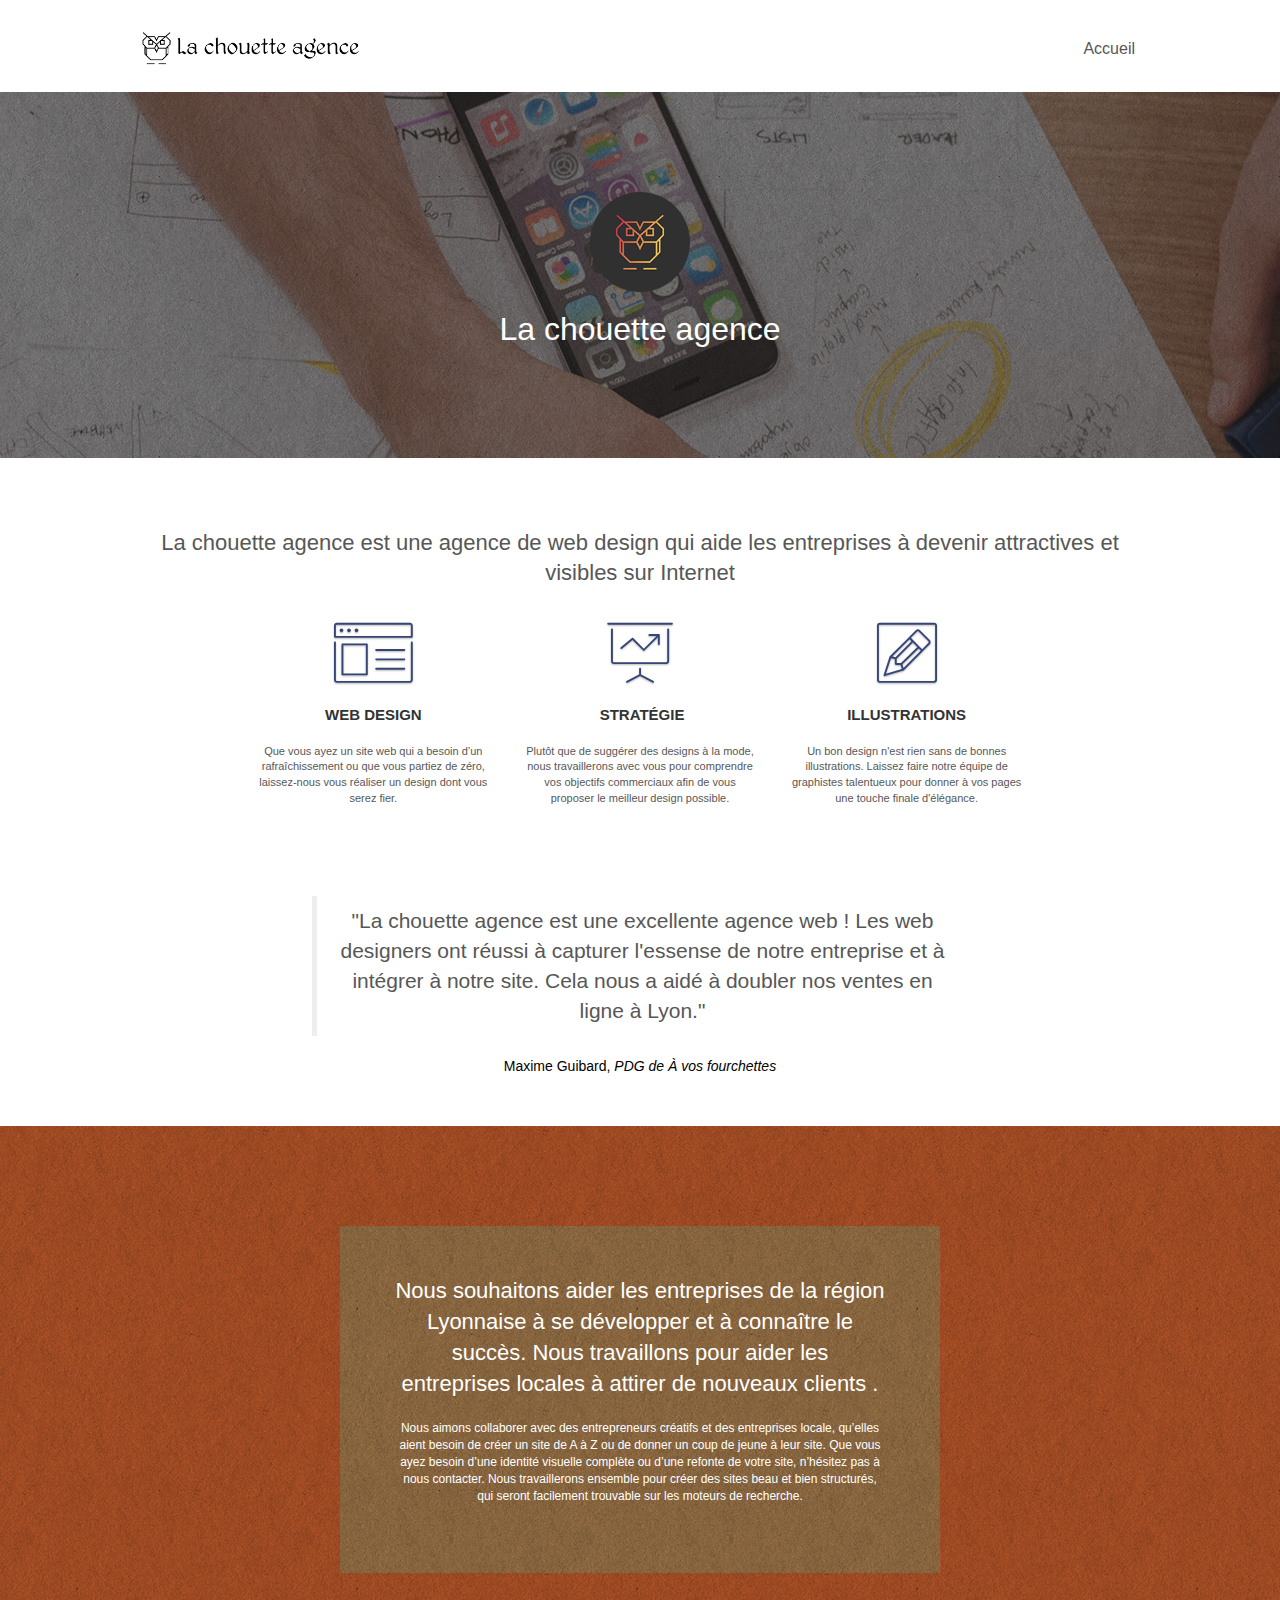
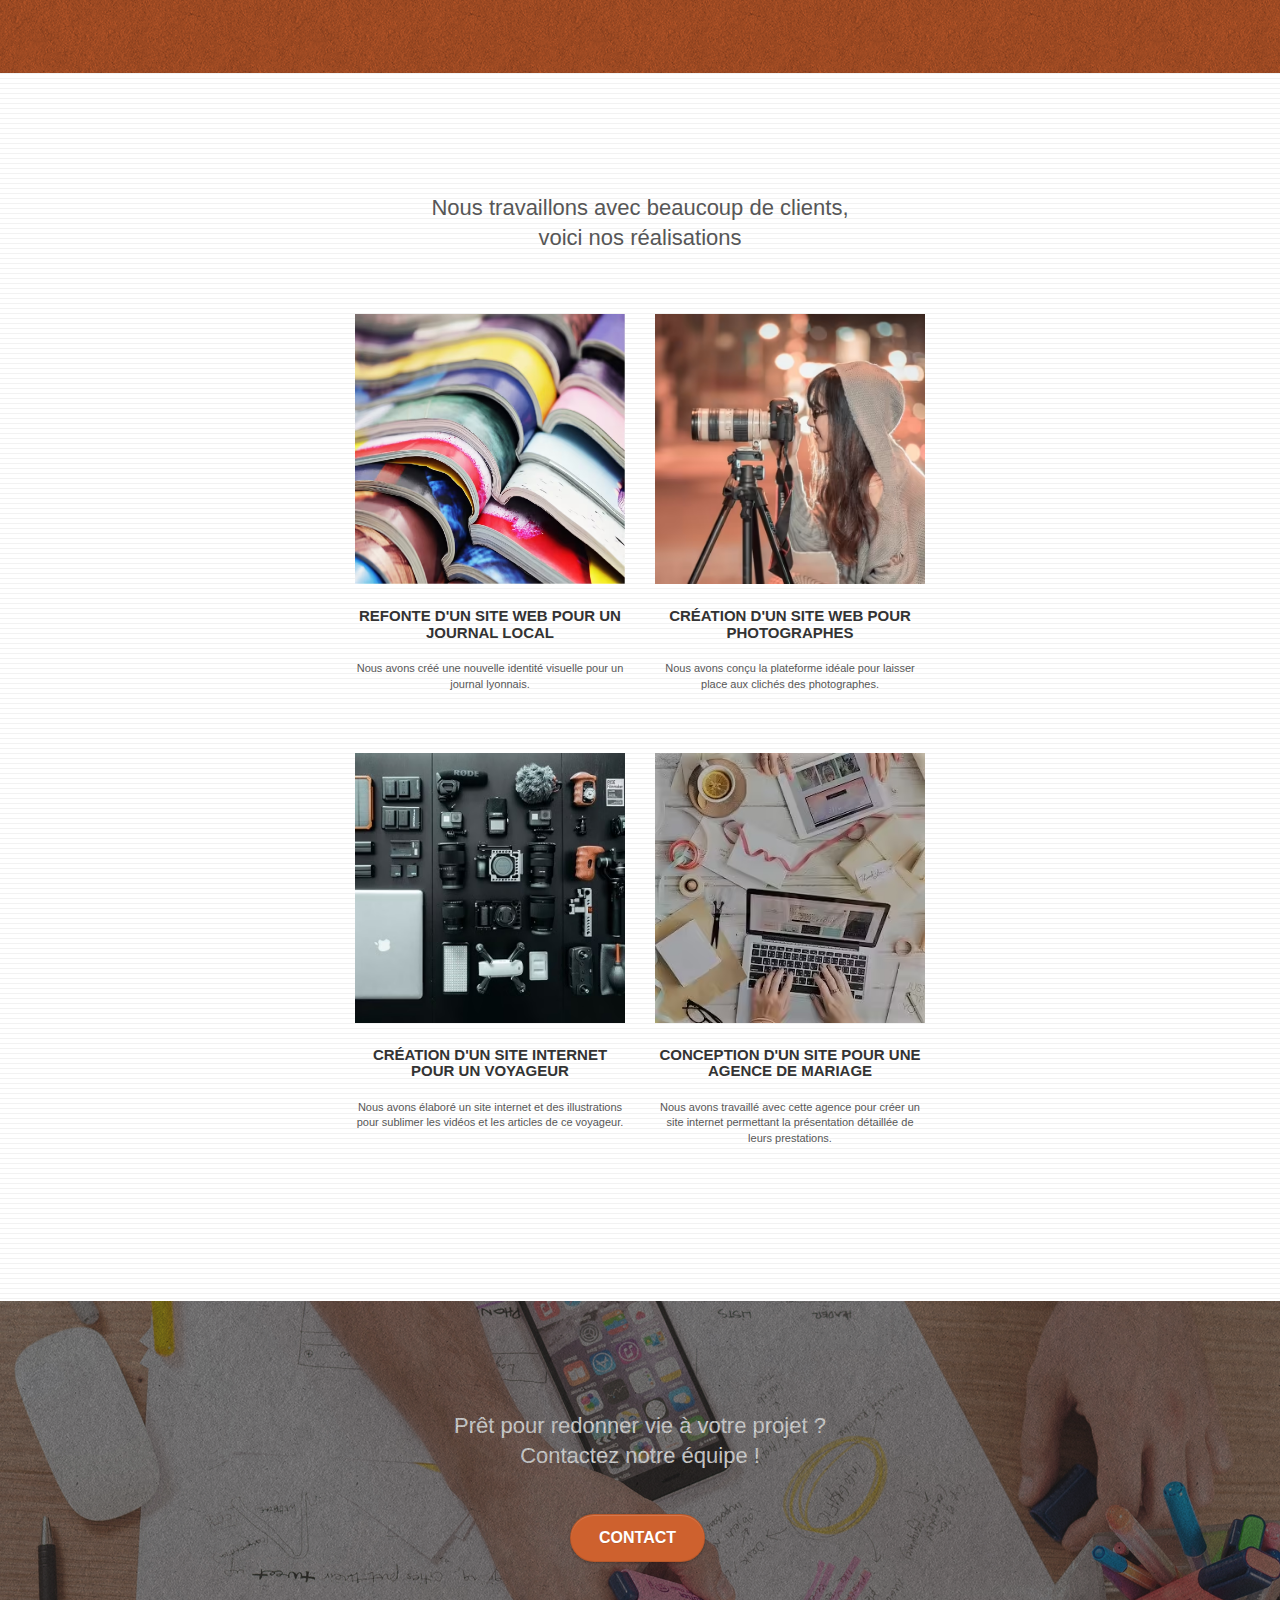
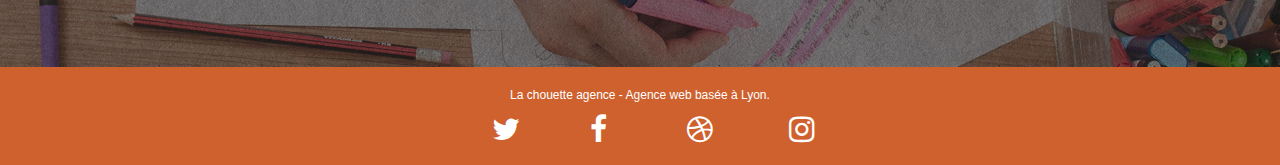
==== commit b02f439b: "Rectification du <footer> en replacent les différentes <div> et ajout du arial-label au différentes " ====
--- a/index.html
+++ b/index.html
@@ -257,27 +257,35 @@
 							La chouette agence - Agence web basée à Lyon.<br>
 						</p>
 						<div class="row row-no-gutters social">
-							<a class="social" rel="noopener noreferrer" href="https://twitter.com/" target="_blank">
-								
+							<a class="social" aria-label="twitter" rel="noopener noreferrer" href="https://twitter.com/" target="_blank">
+								<div class="col-sm-3">
+									<div class="text-center">
 										<i class="fa fa-twitter icon-md"></i>
-									
+									</div>
+								</div>
 							</a>
-							<a class="social" rel="noopener noreferrer" href="https://www.facebook.com/"
+							<a class="social" aria-label="facebook" rel="noopener noreferrer" href="https://www.facebook.com/"
 								target="_blank">
-								
+								<div class="col-sm-3">
+									<div class="text-center">
 										<i class="fa fa-facebook icon-md"></i>
-									
+									</div>
+								</div>
 							</a>
-							<a class="social" rel="noopener noreferrer" href="https://dribbble.com/" target="_blank">
-								
+							<a class="social" aria-label="dribble" rel="noopener noreferrer" href="https://dribbble.com/" target="_blank">
+								<div class="col-sm-3">
+									<div class="text-center">
 										<i class="fa fa-dribbble icon-md"></i>
-									
+									</div>
+								</div>
 							</a>
-							<a class="social" rel="noopener noreferrer" href="https://www.instagram.com/"
+							<a class="social" aria-label="instagram" rel="noopener noreferrer" href="https://www.instagram.com/"
 								target="_blank">
-								
+								<div class="col-sm-3">
+									<div class="text-center">
 										<i class="fa fa-instagram icon-md"></i>
-								
+									</div>
+								</div>
 							</a>
 						</div>
 					</div>
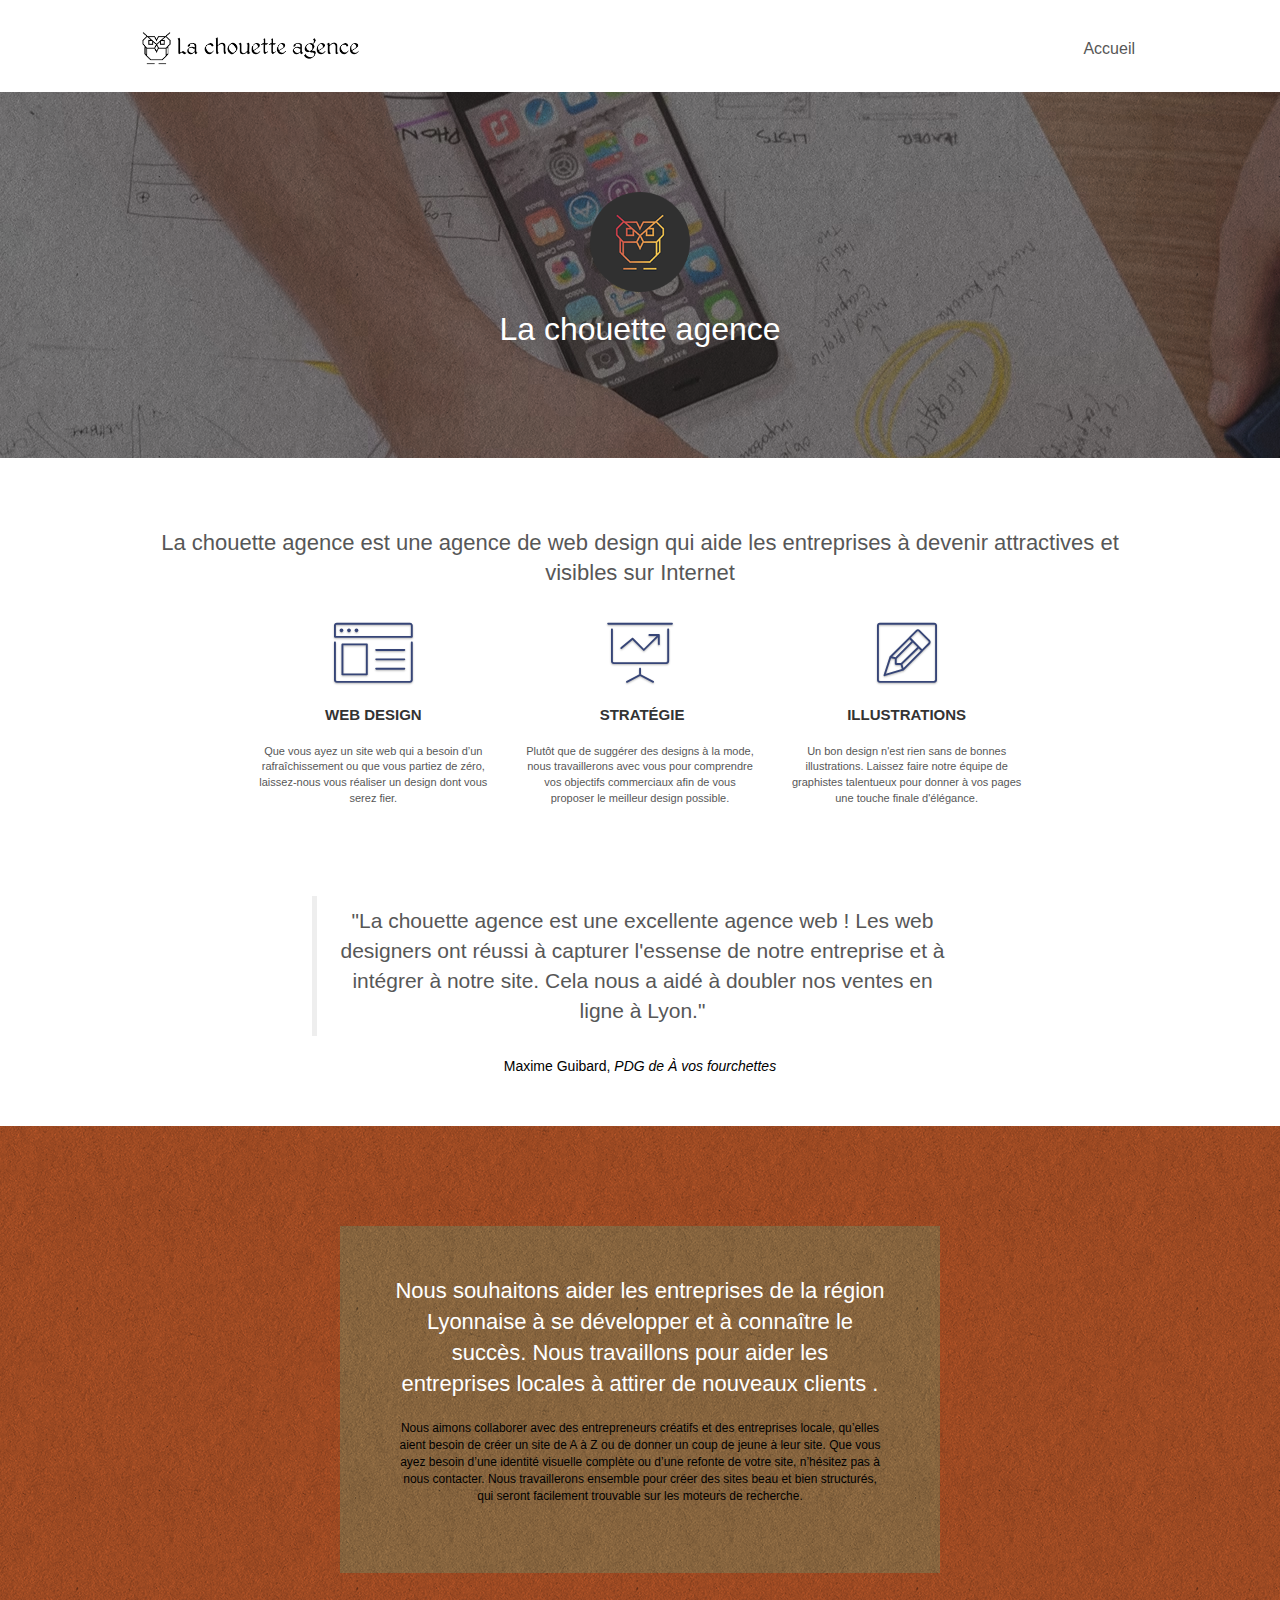
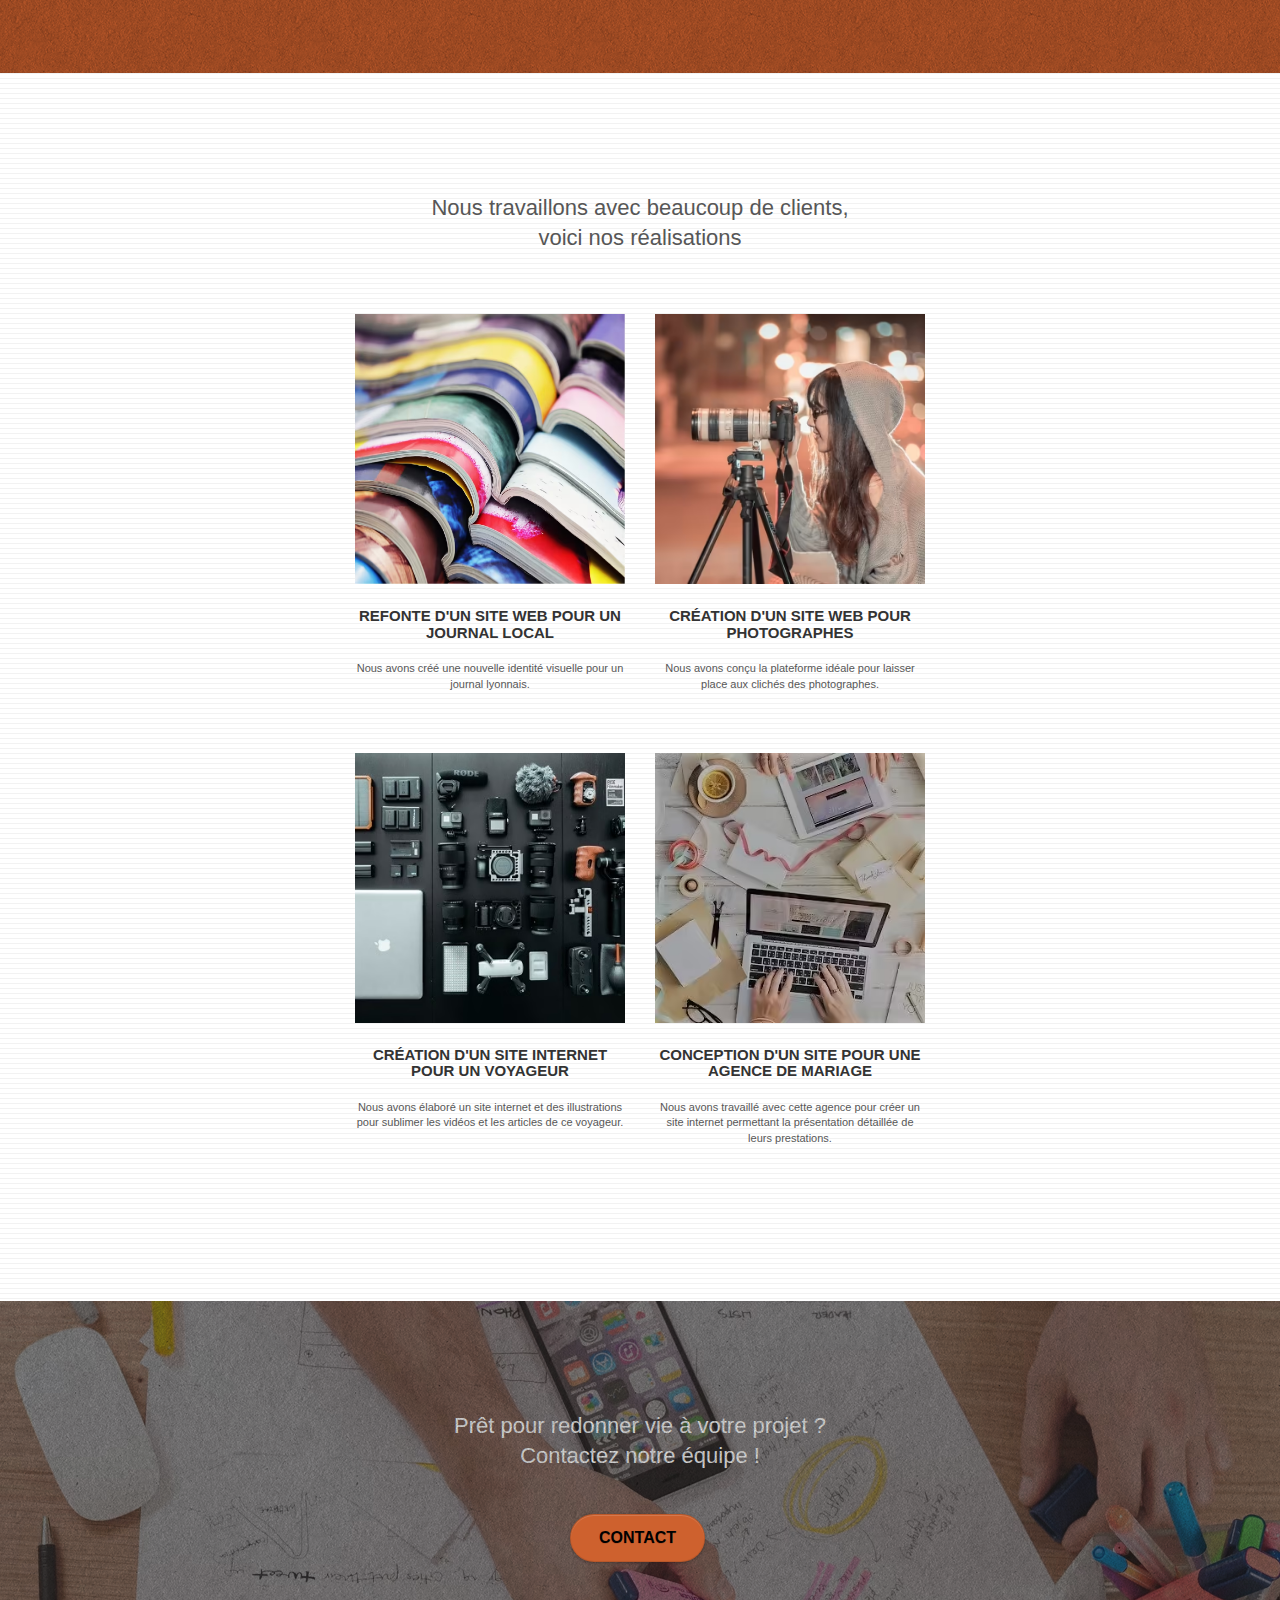
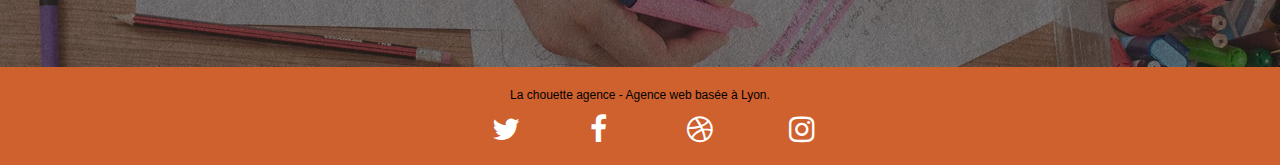
==== commit 9517ecff: "Ajout de witdh='100' et height='100' sur la première image du portfolio dans le HTML en vue du corri" ====
--- a/index.html
+++ b/index.html
@@ -179,7 +179,7 @@
 							data-caption="Refonte d'un site web pour un journal local" data-frame="snapshot-lb"><img
 								src="img/1.avif"
 								alt="paris web design logo agence web meilleure agence et refonte site web journal"
-								class="img-responsive portfolio-thumb" /></a>
+								class="img-responsive portfolio-thumb" width="100" height="100" /></a>
 						<h3 class="mg-md text-center">
 							Refonte d'un site web pour un journal local
 						</h3>
--- a/style.css
+++ b/style.css
@@ -757,13 +757,11 @@
 }
 
 .white {
-    color: white!important;
+    color: black!important;
 }
 
 .portfolio-thumb {
     margin-bottom: 24px;
-    width: 100%;
-    height: 270px;
 }
 
 .portfolio-row {
@@ -803,7 +801,7 @@
 
 .btn-atomic-tangerine {
     background: #ce612e;
-    color: #FFFFFF!important;
+    color: black!important;
 }
 
 .btn-atomic-tangerine:hover {
@@ -841,11 +839,11 @@
 }
 
 .bg-banniere {
-    background-image: url("img/la-chouette-agence-banniere.jpg");
+    background-image: url("img/la-chouette-agence-banniere.avif");
 }
 
 .bg-presentation {
-    background-image: url("img/image-de-presentation.jpg");
+    background-image: url("img/image-de-presentation.avif");
 }
 
 .contact {
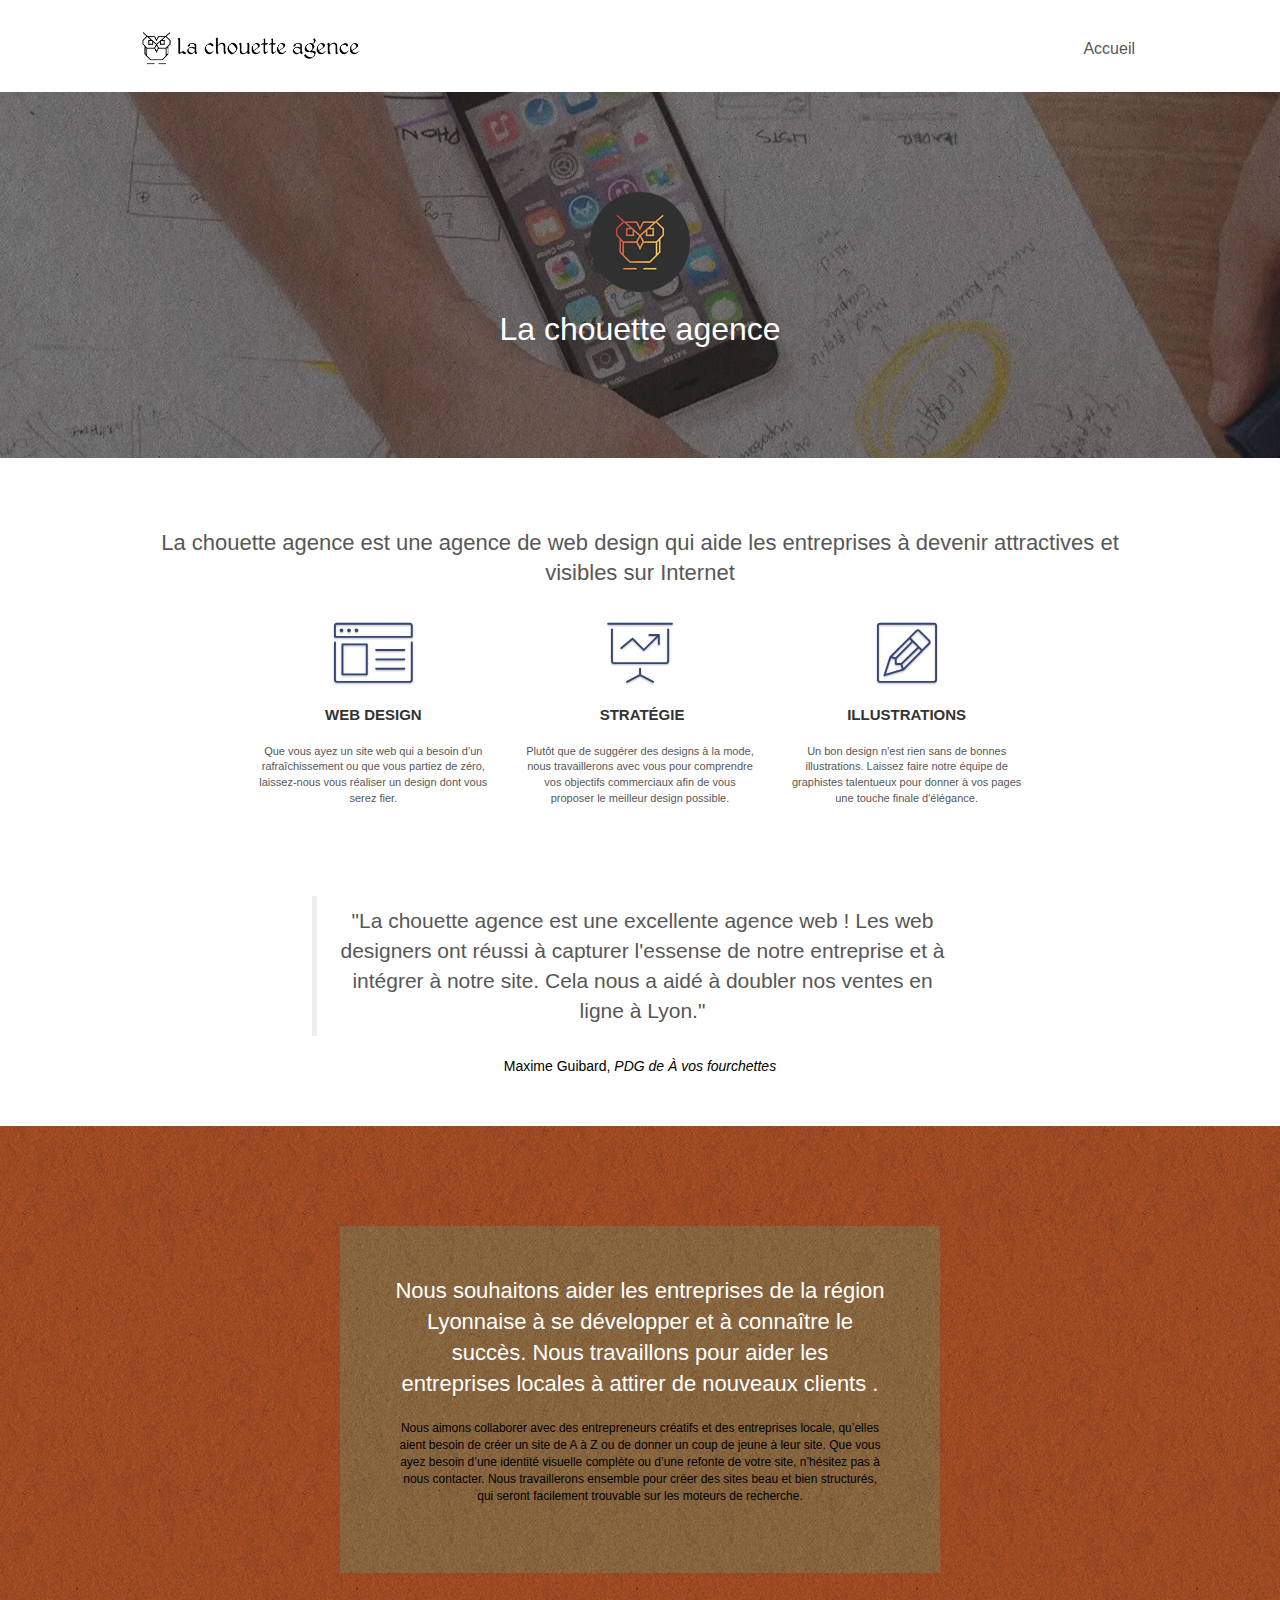
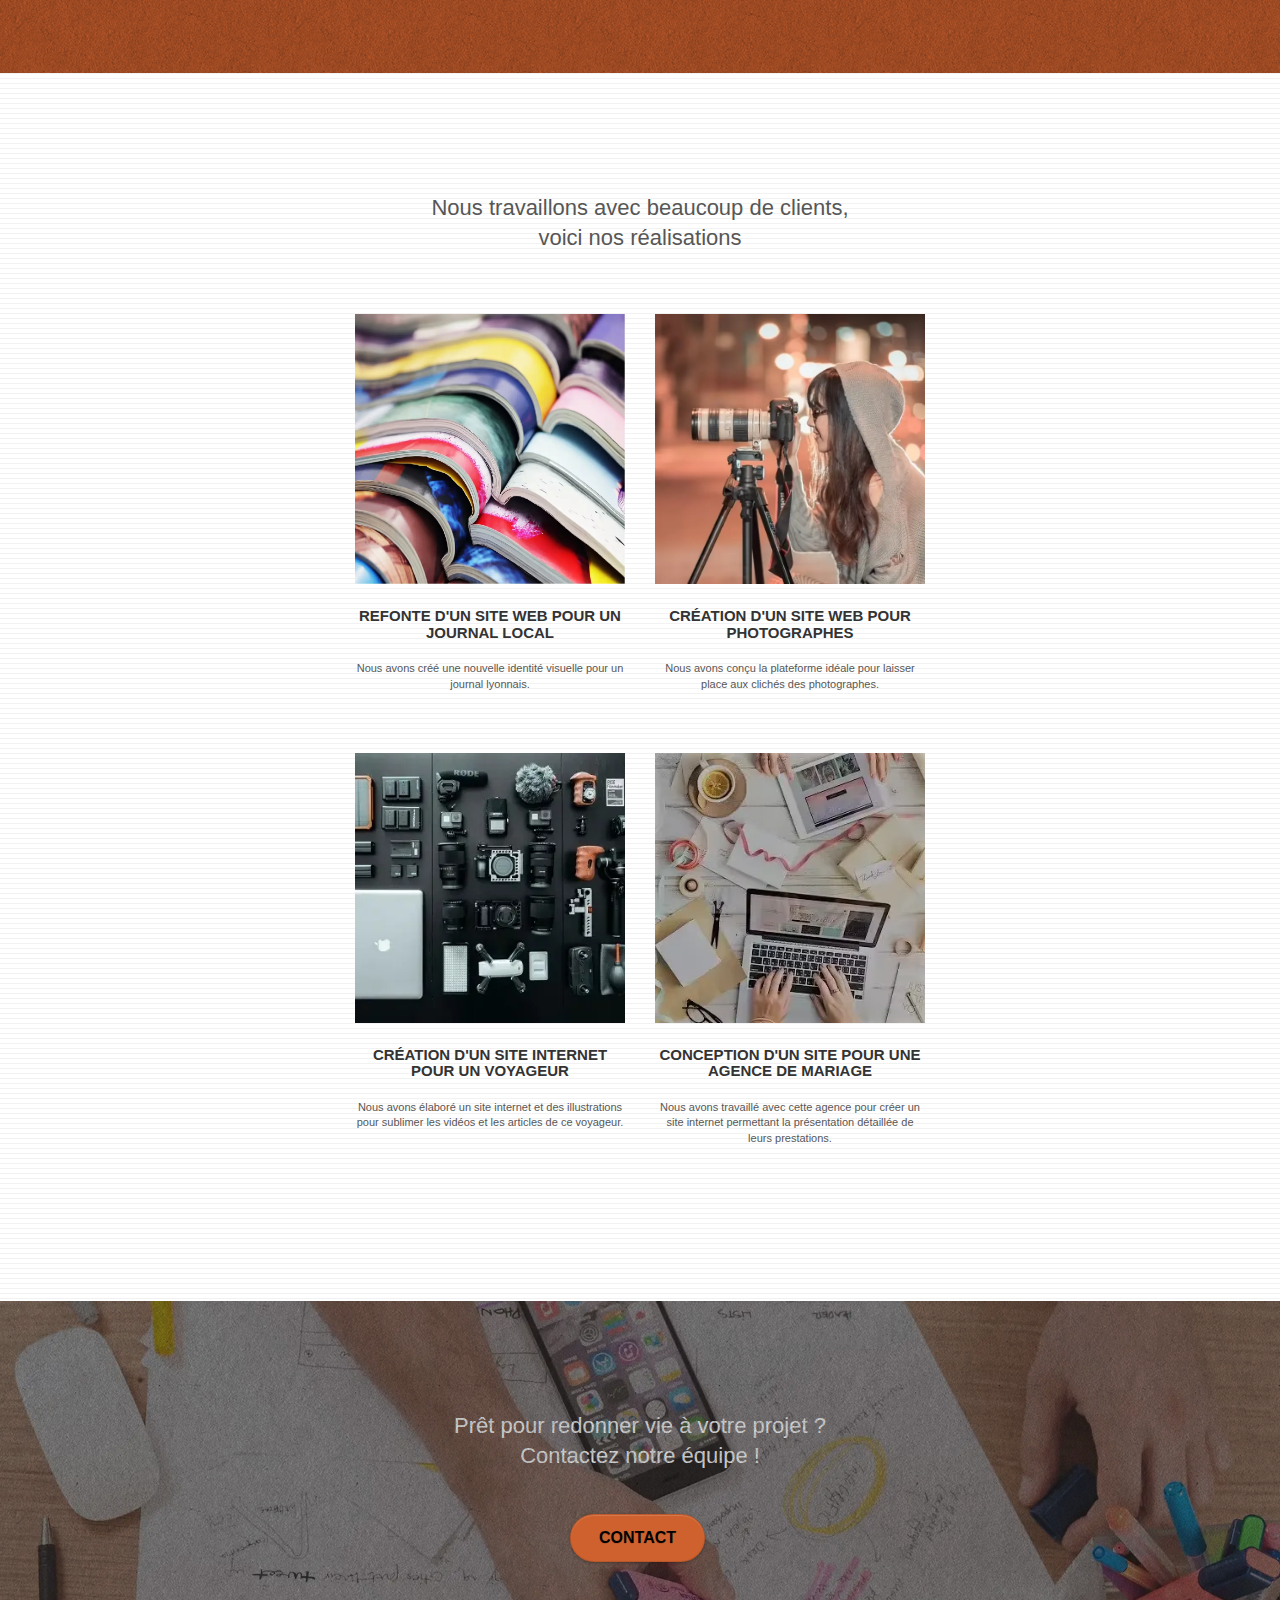
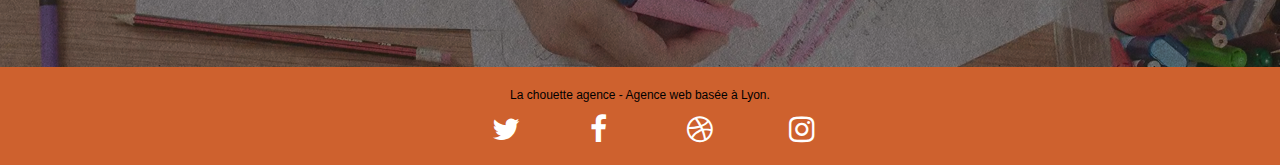
==== commit 32fa89d5: "Changement des images background et portfolio de .avif en .webp. Le .webp étant supporté pas plus de" ====
--- a/index.html
+++ b/index.html
@@ -175,9 +175,9 @@
 				</div>
 				<div class="row tight-width-whitespace portfolio-row">
 					<div class="col-sm-6">
-						<a href="#" data-lightbox="img/1.avif" data-gallery-id="gallery-1"
+						<a href="#" data-lightbox="img/1.webp" data-gallery-id="gallery-1"
 							data-caption="Refonte d'un site web pour un journal local" data-frame="snapshot-lb"><img
-								src="img/1.avif"
+								src="img/1.webp"
 								alt="paris web design logo agence web meilleure agence et refonte site web journal"
 								class="img-responsive portfolio-thumb" width="100" height="100" /></a>
 						<h3 class="mg-md text-center">
@@ -188,10 +188,10 @@
 						</p>
 					</div>
 					<div class="col-sm-6">
-						<a href="#" data-lightbox="img/2.avif" data-gallery-id="gallery-1"
+						<a href="#" data-lightbox="img/2.webp" data-gallery-id="gallery-1"
 							data-caption="Création d'un site web pour photographes" data-frame="snapshot-lb"><img
-								src="img/2.avif" class="img-responsive portfolio-thumb"
-								alt="paris web design logo agence web meilleure agence, Création d'un site web pour photographes" /></a>
+								src="img/2.webp" class="img-responsive portfolio-thumb"
+								alt="paris web design logo agence web meilleure agence, Création d'un site web pour photographes" width="100" height="100" /></a>
 						<h3 class="mg-md text-center">
 							Création d'un site web pour photographes
 						</h3>
@@ -202,10 +202,10 @@
 				</div>
 				<div class="row tight-width-whitespace portfolio-row">
 					<div class="col-sm-6">
-						<a href="#" data-lightbox="img/3.avif" data-gallery-id="gallery-1"
+						<a href="#" data-lightbox="img/3.webp" data-gallery-id="gallery-1"
 							data-caption="Création d'un site internet pour un voyageur" data-frame="snapshot-lb"><img
-								src="img/3.avif" class="img-responsive portfolio-thumb"
-								alt="paris web design logo agence web meilleure agence, Création d'un site web pour voyageur" /></a>
+								src="img/3.webp" class="img-responsive portfolio-thumb"
+								alt="paris web design logo agence web meilleure agence, Création d'un site web pour voyageur" width="100" height="100" /></a>
 						<h3 class="mg-md text-center">
 							Création d'un site internet pour un voyageur
 						</h3>
@@ -215,10 +215,10 @@
 						</p>
 					</div>
 					<div class="col-sm-6">
-						<a href="#" data-lightbox="img/4.avif" data-gallery-id="gallery-1"
+						<a href="#" data-lightbox="img/4.webp" data-gallery-id="gallery-1"
 							data-caption="Conception d'un site pour une agence de mariage" data-frame="snapshot-lb"><img
-								src="img/4.avif" class="img-responsive portfolio-thumb"
-								alt="paris web design logo agence web meilleure agence, Création d'un site web pour agence de mariage" /></a>
+								src="img/4.webp" class="img-responsive portfolio-thumb"
+								alt="paris web design logo agence web meilleure agence, Création d'un site web pour agence de mariage" width="100" height="100" /></a>
 						<h3 class="mg-md text-center">
 							Conception d'un site pour une agence de mariage
 						</h3>
--- a/style.css
+++ b/style.css
@@ -839,11 +839,11 @@
 }
 
 .bg-banniere {
-    background-image: url("img/la-chouette-agence-banniere.avif");
+    background-image: url("img/la-chouette-agence-banniere.webp");
 }
 
 .bg-presentation {
-    background-image: url("img/image-de-presentation.avif");
+    background-image: url("img/image-de-presentation.webp");
 }
 
 .contact {
